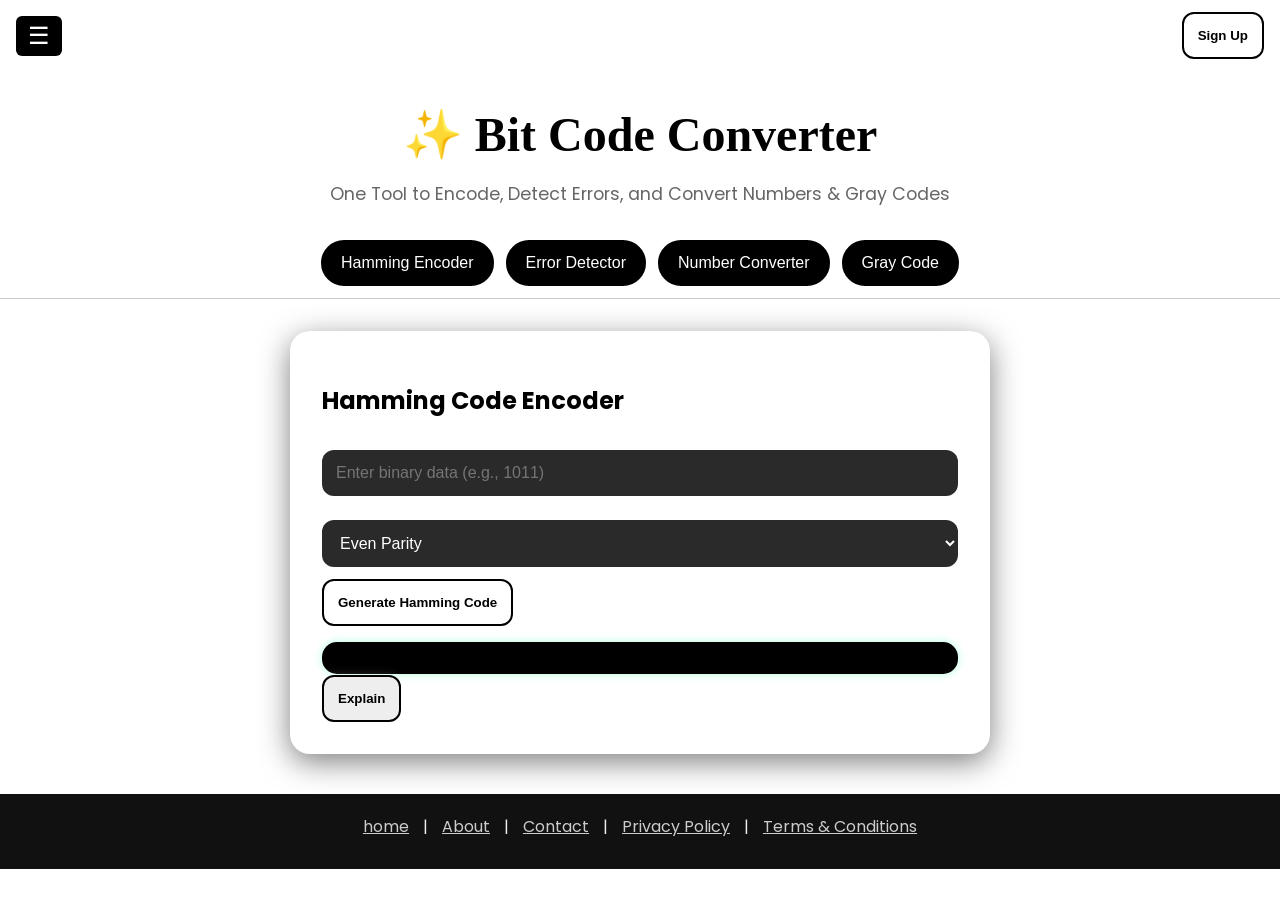
==== index.html @ 92990715 "Update index.html" ====
<!DOCTYPE html>
<html lang="en">
<head>
  <meta charset="UTF-8" />
  <meta name="viewport" content="width=device-width, initial-scale=1.0" />
  <title>Bit Code Converter Suite - Encode, Detect & Convert</title>
  <meta name="description" content="All-in-one code utility to generate Hamming codes, detect errors, convert number systems, and transform Gray codes. Fast, simple, and futuristic." />
  <meta name="keywords" content="hamming code, hamming code encoder, hamming code decoder, code converter, error detector, binary to gray, gray to binary, number system converter, binary to decimal, decimal to binary, octal to binary, binary to octal, hexadecimal to binary, digital electronics tool, digital logic design tools, logic circuit helper, parity checker, even parity, odd parity, data transmission, bit error correction, gray code converter, binary converter, logic gates tool, dld project, hamming code explanation, online hamming code generator, cs student tools" />
  <meta name="author" content="A Raghavendra" />
  <meta name="robots" content="index, follow" />
<link rel="icon" href="/favicon.ico" type="image/x-icon" />
<link rel="canonical" href="https://bit-code-converter.vercel.app/" />
<meta name="viewport" content="width=device-width, initial-scale=1, maximum-scale=5" />
<meta name="theme-color" content="#0a0a0a" />
<link rel="preconnect" href="https://fonts.googleapis.com" />
<link rel="preconnect" href="https://fonts.gstatic.com" crossorigin />

  <!-- ✅ Open Graph Tags -->
  <meta property="og:title" content="Code Converter Suite" />
  <meta property="og:description" content="Generate Hamming Codes, detect errors, and convert number systems in a futuristic web tool." />
  <meta property="og:image" content="favicon.png" />
  <meta property="og:url" content="https://bit-code-converter.vercel.app/favicon.png" />
  <meta property="og:type" content="website" />

  <!-- ✅ Twitter Card -->
  <meta name="twitter:card" content="summary_large_image" />
  <meta name="twitter:title" content="Code Converter Suite" />
  <meta name="twitter:description" content="A powerful online code converter for Hamming, binary, gray, and more." />
  <meta name="twitter:image" content="https://bit-code-converter.vercel.app/favicon.png" />

  <link href="https://fonts.googleapis.com/css2?family=Orbitron:wght@500&family=Poppins:wght@300;400;600&display=swap" rel="stylesheet" />
  <link rel="stylesheet" href="style.css" />
  <!-- google adsense -->
  <meta name="google-adsense-account" content="ca-pub-7812693991042173">
  <!-- Google tag (gtag.js) -->
<script async src="https://www.googletagmanager.com/gtag/js?id=G-BZXE68KBKC"></script>
<script>
  window.dataLayer = window.dataLayer || [];
  function gtag(){dataLayer.push(arguments);}
  gtag('js', new Date());

  gtag('config', 'G-BZXE68KBKC');
</script>
</head>
<body>

<!-- Header Section -->
<header class="top-bar">
  <div class="top-bar-left">
    <button class="menu-button" onclick="toggleDropdown(event)">☰</button>
    <div class="dropdown-menu" id="dropdownMenu">
  <a href="#" onclick="show('about')" >About</a>
<a href="#" onclick="show('contact')" >Contact</a>
<a href="#" onclick="show('privacy')" >Privacy Policy</a>
<a href="#" onclick="show('terms')" >Terms & Conditions</a>

  <a href="#" onclick="logout()">Logout</a>
</div>

   </div>
 


  <div class="top-bar-right" id="authArea">
    <button id="signupBtn" class="action" onclick="showSignup()">Sign Up</button>
    <div id="userProfile" style="display:none;">
      <span id="userEmail" style="margin-right: 10px;"></span>
      <button class="action" onclick="logout()">Logout</button>
    </div>
  </div>


  <div class="top-bar-center">
    <h1>✨ Bit Code Converter</h1>
    <p>One Tool to Encode, Detect Errors, and Convert Numbers & Gray Codes</p>
  </div>
<div id="loginToast" class="toast">✅ Successfully Logged In!</div>
  <nav class="top-bar-center">
    <button onclick="show('encoder')">Hamming Encoder</button>
    <button onclick="show('error')">Error Detector</button>
    <button onclick="show('converter')">Number Converter</button>
    <button onclick="show('gray')">Gray Code</button>
  </nav>
  

</header>

<!-- Sections -->
<main>
  <section id="encoder" class="active">
    <h2>Hamming Code Encoder</h2>
    <input id="dataBits" placeholder="Enter binary data (e.g., 1011)" />
    <select id="paritySelect">
      <option value="even">Even Parity</option>
      <option value="odd">Odd Parity</option>
    </select>
    <button class="action" onclick="encodeHamming()">Generate Hamming Code</button>
    <div class="output-box" id="hammingResult"></div>
    <button class="action" onclick="toggleExplain('hammingExplain')" style="margin-top: 1px; background:#eee; color:black;">Explain</button>
    <div class="output-box" id="hammingExplain" style="display: none; background:#f7f7f7; color:#222;"></div>
  </section>

  <section id="error">
    <h2>Hamming Code Error Detector</h2>
    <input id="errorInput" placeholder="Enter received binary (e.g., 0100011)" />
    <select id="errorParity">
      <option value="even">Even Parity</option>
      <option value="odd">Odd Parity</option>
    </select>
    <button class="action" onclick="detectError()">Detect & Correct</button>
    <div class="output-box" id="errorResult"></div>
    <button class="action" onclick="toggleExplain('errorExplain')" style="margin-top: 1px; background:#eee; color:black;">Explain</button>
    <div class="output-box" id="errorExplain" style="display: none; background:#f7f7f7; color:#222;"></div>
  </section>

  <section id="converter">
    <h2>Number System Converter</h2>
    <select id="inputBase">
      <option value="2">Binary</option>
      <option value="8">Octal</option>
      <option value="10">Decimal</option>
      <option value="16">Hexadecimal</option>
    </select>
    <input id="numberInput" placeholder="Enter number" />
    <button class="action" onclick="convertNumber()">Convert</button>
    <div class="output-box" id="conversionResult"></div>
    <button class="action" onclick="toggleExplain('conversionExplain')" style="margin-top: 1px; background:#eee; color:black;">Explain</button>
    <div class="output-box" id="conversionExplain" style="display: none; background:#f7f7f7; color:#222;"></div>
  </section>

  <section id="gray">
    <h2>Gray Code Converter</h2>
    <input id="grayBinaryInput" placeholder="Enter Binary / Gray Code" />
    <select id="grayMode">
      <option value="b2g">Binary → Gray</option>
      <option value="g2b">Gray → Binary</option>
    </select>
    <button class="action" onclick="convertGray()">Convert</button>
    <div class="output-box" id="grayResult"></div>
    <button class="action" onclick="toggleExplain('grayExplain')" style="margin-top: 1px; background:#eee; color:black;">Explain</button>
    <div class="output-box" id="grayExplain" style="display: none; background:#f7f7f7; color:#222;"></div>
  </section>
  
  <section id="about" >
  <h2>About Bit Code Converter</h2>
  <p>Bit Code Converter is your all-in-one solution to encode data with Hamming codes, detect transmission errors, and convert between binary, gray, decimal, octal, and hexadecimal formats.</p>
  <p>Built for learners, students, and engineers seeking fast, accurate, and interactive tools in one suite.</p>
</section>

<section id="contact" >
  <h2>Contact Us</h2>
  <p>📬 Email: <a href="mailto:learnwithhraghava@gmail.com">learnwithhraghava@gmail.com</a></p>
  <p>💬 We'd love your feedback and suggestions to improve Bit Code Converter!</p>
</section>

<section id="privacy" >
  <h2>Privacy Policy</h2>
  <p>We do not collect or store any personal information unless you choose to sign up. Your data stays yours.</p>
  <p>All tools operate locally in your browser for speed and security.</p>
</section>

<section id="terms" >
  <h2>Terms & Conditions</h2>
  <p>This tool is for educational and learning purposes only.</p>
  <p>We provide no guarantee for correctness in mission-critical applications.</p>
</section>

</main>

<!-- ✅ Footer -->
<footer style="margin-top: 40px; padding: 20px; background: #111; color: #eee; text-align: center;">
  <div style="margin-bottom: 10px;">
      <a href="#" onclick="show('encoder')" style="color:#ccc; margin: 0 10px;">home</a> |
    <a href="#" onclick="show('about')" style="color:#ccc; margin: 0 10px;">About</a> |
<a href="#" onclick="show('contact')" style="color:#ccc; margin: 0 10px;">Contact</a> |
<a href="#" onclick="show('privacy')" style="color:#ccc; margin: 0 10px;">Privacy Policy</a> |
<a href="#" onclick="show('terms')" style="color:#ccc; margin: 0 10px;">Terms & Conditions</a>

  </div>

</footer>
<div id="logoutModal" class="modal">
  <div class="modal-content">
    <h3>Are you sure you want to logout?</h3>
    <button onclick="confirmLogout()">Yes</button>
    <button onclick="closeModal()">Cancel</button>
  </div>
</div>

<script src="working.js"></script>

</body>
</html>
---- style.css ----
* {
         box-sizing: border-box;
 }

 body {
         margin: 0;
         font-family: 'Poppins', sans-serif;
         background-color: white;
         color: black;
         overflow-x: hidden;
 }

 header {
         text-align: center;
         padding: 2rem 1rem;
         color: #111111;
         background: rgba(255, 255, 255, 0.05);
         backdrop-filter: blur(10px);
         border-bottom: 1px solid rgba(255, 255, 255, 0.1);
 }

 h1 {
         font-family: 'fairplay-display';
         font-size: 3rem;
         margin-bottom: 0.5rem;
         color: black;
         text-shadow: 0 0 10px rgba(255, 255, 255, 0.1);
 }

 p {
         font-size: 1.1rem;
         color: #666666;
 }

 section {
         display: none;
         padding: 2rem;
         max-width: 700px;
         margin: 2rem auto;
         background: rgba(255, 255, 255, 0.03);
         border-radius: 20px;
         box-shadow: 0 8px 30px rgba(0, 0, 0, 0.5);
         backdrop-filter: blur(14px);
         animation: fadeIn 0.5s ease;
 }

 section.active {
         display: block;
 }

 input,
 select,
 textarea {
         width: 100%;
         margin: 12px 0;
         padding: 14px;
         border: none;
         border-radius: 12px;
         font-size: 1rem;
         background: #2a2a2a;
         color: #ffffff;
         transition: all 0.3s ease;
 }

 input:focus,
 select:focus,
 textarea:focus {
         outline: 2px solid #ffffff;
         background: #1a1a1a;
 }

 button.action {
         background-color: #ffffff;
         color: #000000;
         font-weight: bold;

         border-radius: 12px;
         padding: 14px;
         transition: all 0.3s ease;
         cursor: pointer;
         box-shadow: 0 0 10px rgba(255, 255, 255, 0.2);
         border: 2px solid black;
         /* 2px thick white border */

 }

 button.action:hover {
         background-color: #000000;
         color: #ffffff;

         box-shadow: 0 0 16px rgba(255, 255, 255, 0.3);
 }

 .output-box {
         background: #000000;
         color: #00ff90;
         padding: 1rem;
         border-radius: 15px;
         font-family: 'Courier New', monospace;
         margin-top: 1rem;
         white-space: pre-wrap;
         word-wrap: break-word;
         box-shadow: 0 0 10px rgba(0, 255, 144, 0.3);
 }

 @keyframes fadeIn {
         from {
                 opacity: 0;
                 transform: translateY(10px);
         }

         to {
                 opacity: 1;
                 transform: translateY(0);
         }
 }

 @media (max-width: 768px) {
         h1 {
                 font-size: 2rem;
         }

         nav {
                 display: flex;
                 flex-wrap: wrap;
                 justify-content: center;
                 gap: 1rem;
                 /* Add spacing between buttons */
                 margin-top: 1.5rem;
                 padding: 0 1rem;
         }

         nav button {
                 padding: 12px 20px;
                 border: 2px solid black;
                 border-radius: 25px;
                 background-color: black;
                 /* Make button background visible */
                 color: white;
                 font-size: 1rem;
                 cursor: pointer;
                 transition: background-color 0.3s ease;
                 
         }

         nav button:hover {
                 background-color: #333;
         }



         section {
                 padding: 1rem;
                 margin: 1rem;
         }

         input,
         select,
         button.action,
         textarea {
                 padding: 12px;
                 font-size: 0.95rem;
                 border: 2px solid black;
                 /* 2px thick white border */
         }

         .output-box {
                 font-size: 0.9rem;
                 padding: 0.8rem;
         }
 }

 .step-card {
         background: #f9f9ff;
         border: 1px solid #e0e0f0;
         border-left: 6px solid #6c63ff;
         border-radius: 10px;
         padding: 3px 1px;
         margin: 1px 0;
         box-shadow: 0 1px 2px rgba(0, 0, 0, 0.05);
 }

 .step-title {
         font-weight: bold;
         font-size: 1.1rem;
         margin-bottom: 6px;
         color: #6c63ff;
 }

 .step-value {
         font-weight: bold;
         color: #333;
 }

 .parity {
         display: inline-block;
         background: #6c63ff;
         color: #fff;
         padding: 2px 6px;
         border-radius: 4px;
         font-weight: bold;
 }

 .bit-display {
         background: #eee;
         display: inline-block;
         padding: 1px 1px;
         border-radius: 6px;
         font-family: monospace;
         margin-top: 0px;
 }

 #hammingExplain {
         transition: all 0.3s ease;
 }

 .top-header {
         display: flex;
         align-items: center;
         justify-content: space-between;
         padding: 12px 20px;
         background-color: white;
         border-bottom: 1px solid #ccc;
         flex-wrap: wrap;
         gap: 10px;
 }




 /* Header center section */
 .header-center {
         text-align: center;
         flex: 1;
         min-width: 200px;
 }

 .site-title {
         font-weight: bold;
         font-size: 1.2rem;
 }

 .site-subtitle {
         font-size: 0.75rem;
         color: #555;
         margin-top: 4px;
 }

 /* Auth area */
 .auth-container {
         display: flex;
         align-items: center;
         gap: 10px;
 }

 .action {
         border: 2px solid black;
         padding: 6px 12px;
         background: white;
         cursor: pointer;
         border-radius: 8px;
 }

 /* Main Nav */
 .main-nav {
         display: flex;
         justify-content: center;
         flex-wrap: wrap;
         gap: 12px;
         margin: 16px 0;
         color: black;
 }

 .main-nav button {
         padding: 10px 16px;
         font-size: 0.95rem;
         border-radius: 20px;
         border: 2px solid black;
         background: white;
         color: black;
         cursor: pointer;
 }

 nav {
         display: flex;
         flex-wrap: wrap;
         justify-content: center;
         gap: 12px;
         margin-top: 1.5rem;
 }

 nav button {
         padding: 12px 18px;
         border: 2px solid black;
         border-radius: 25px;
         background-color: #000;
         color: #fff;
         font-size: 1rem;
         cursor: pointer;
         transition: background-color 0.3s ease;
 }

 nav button:hover {
         background-color: #222;
 }

 /* ✅ Menu Button */
 .menu-button {
         background: black;
         color: white;
         border: none;
         font-size: 1.5rem;
         padding: 6px 12px;
         cursor: pointer;
         border-radius: 6px;
         position: relative;
         z-index: 1001;
 }

 /* ✅ Dropdown Menu */
 .dropdown-menu {
         display: none;
         position: absolute;
         top: 48px;
         /* just below button */
         left: 10px;
         background-color: #fff;
         border: 1px solid #ccc;
         border-radius: 8px;
         padding: 10px 0;
         min-width: 160px;
         z-index: 1000;
         box-shadow: 0 2px 10px rgba(0, 0, 0, 0.1);
         flex-direction: column;
 }

 .dropdown-menu a {
         display: block;
         padding: 10px 16px;
         text-decoration: none;
         color: black;
         transition: background 0.3s ease;
 }

 .dropdown-menu a:hover {
         background-color: #f0f0f0;
 }

 /* ✅ Top Bar Layout */
 .top-bar {
         display: flex;
         justify-content: space-between;
         align-items: center;
         background: white;
         border-bottom: 1px solid #ccc;
         padding: 0.75rem 1rem;
         position: relative;
         z-index: 999;
         flex-wrap: wrap;
 }

 .top-bar-left {
         position: relative;
 }

 .top-bar-center {
         width: 100%;
         text-align: center;
         margin-top: 1rem;
         position: relative;
         z-index: 1;
         /* Ensures dropdown overlaps center, not pushed by it */
 }

 .top-bar-right {
         display: flex;
         align-items: right;
         gap: 10px;
 }

 /* ✅ Responsive */
 @media (max-width: 768px) {
         .top-bar {
                 display: flex;
                 align-items: right;
         }

         .top-bar-center {
                 margin-top: 2rem;
                 text-align: center;
                 width: 100%;
         }

         .dropdown-menu {
                 left: 0;
                 right: auto;
                 top: 48px;
         }
         .nav button{
          flex: 1 1 100%; 
         }
 }
 
 .modal {
  display: none;
  position: fixed;
  z-index: 9999;
  left: 0; top: 0;
  width: 100%; height: 100%;
  background-color: rgba(0, 0, 0, 0.6);
}

.modal-content {
  background: #fff;
  margin: 15% auto;
  padding: 20px;
  width: 300px;
  text-align: center;
  border-radius: 10px;
}

.modal-buttons button {
  margin: 10px;
  padding: 10px 20px;
  border-radius: 6px;
}
.toast {
  visibility: hidden;
  min-width: 250px;
  background-color: #28a745;
  color: white;
  text-align: center;
  border-radius: 8px;
  padding: 12px 20px;
  position: fixed;
  right: 20px;
  top: 20px;
  z-index: 9999;
  box-shadow: 0 4px 8px rgba(0, 0, 0, 0.2);
  opacity: 0;
  transition: opacity 0.5s ease, top 0.5s ease;
}

.toast.show {
  visibility: visible;
  opacity: 1;
  top: 40px;
}
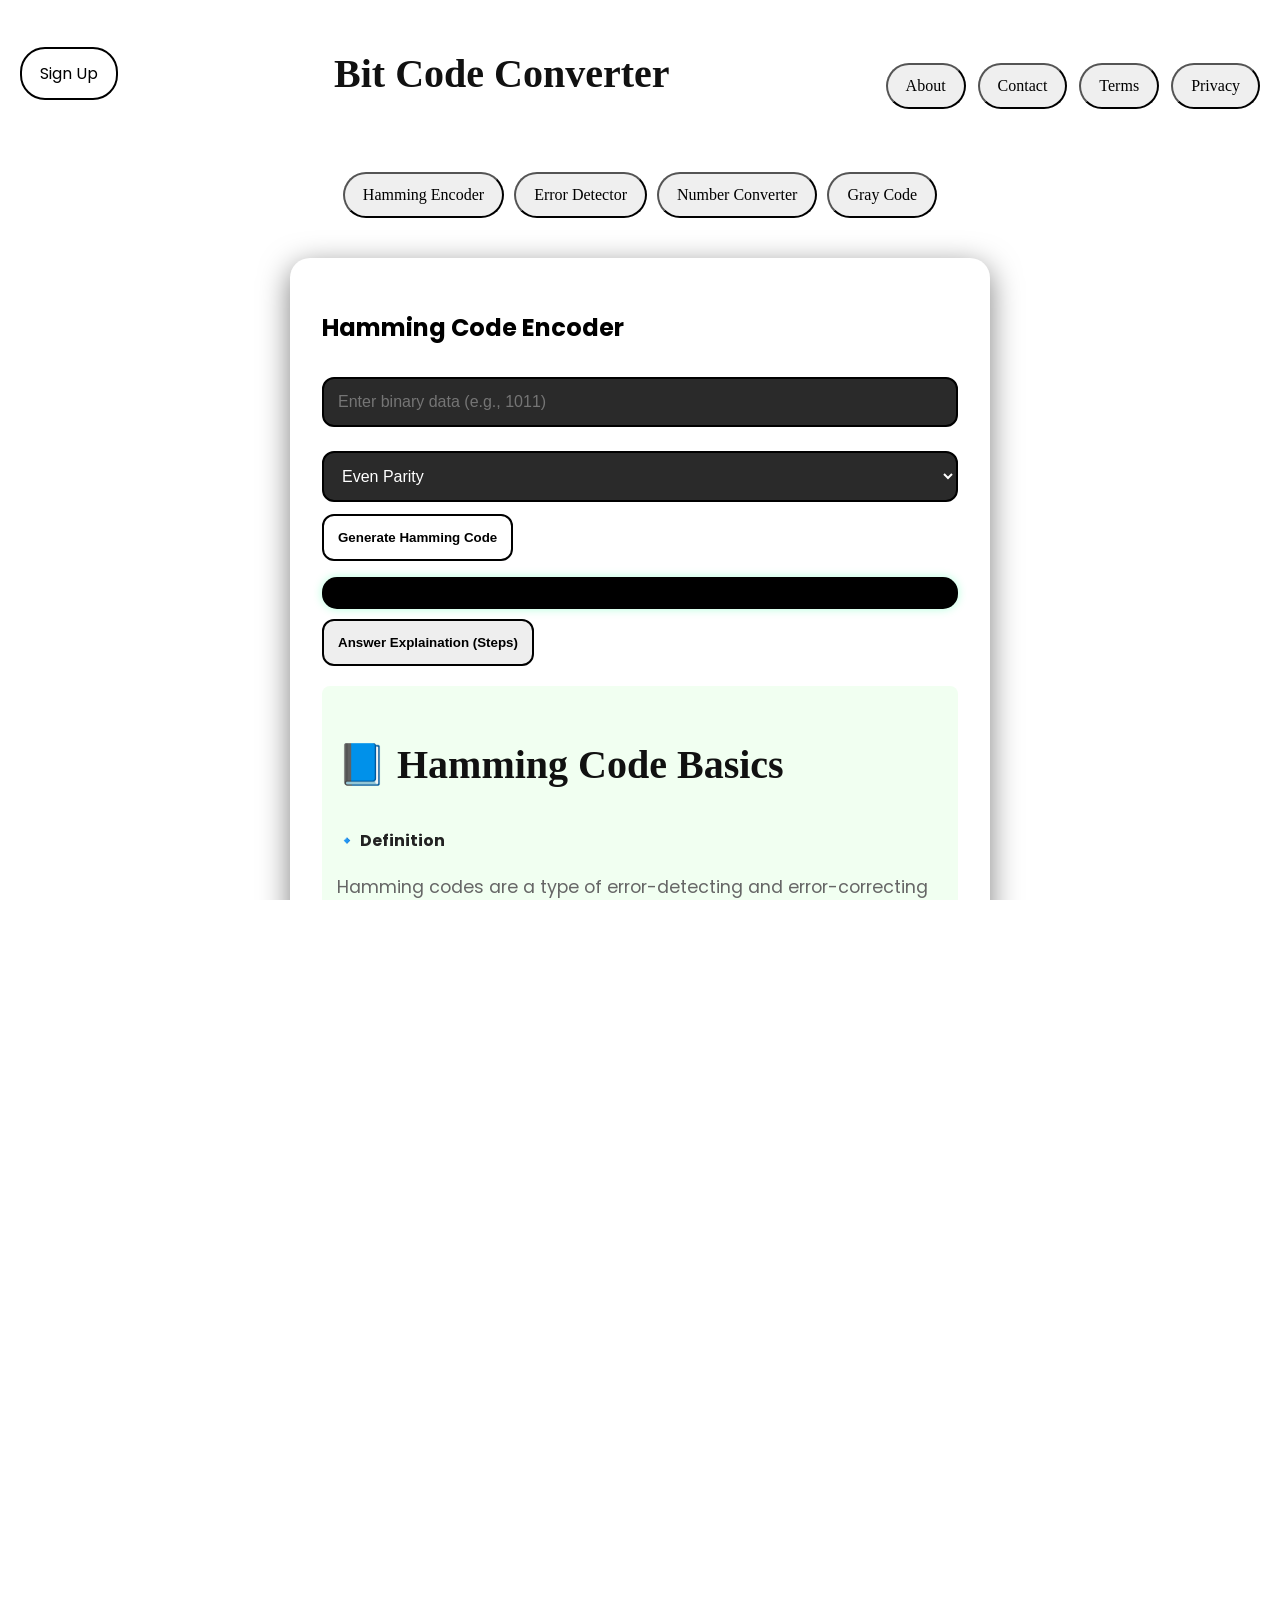
==== commit 6b602c61: "add explanation part" ====
--- a/index.html
+++ b/index.html
@@ -18,7 +18,7 @@
   <!-- ✅ Open Graph Tags -->
   <meta property="og:title" content="Code Converter Suite" />
   <meta property="og:description" content="Generate Hamming Codes, detect errors, and convert number systems in a futuristic web tool." />
-  <meta property="og:image" content="favicon.png" />
+  <meta property="og:image" content="https://bit-code-converter.vercel.app/favicon.png" />
   <meta property="og:url" content="https://bit-code-converter.vercel.app/favicon.png" />
   <meta property="og:type" content="website" />
 
@@ -34,6 +34,7 @@
   <meta name="google-adsense-account" content="ca-pub-7812693991042173">
   <!-- Google tag (gtag.js) -->
 <script async src="https://www.googletagmanager.com/gtag/js?id=G-BZXE68KBKC"></script>
+
 <script>
   window.dataLayer = window.dataLayer || [];
   function gtag(){dataLayer.push(arguments);}
@@ -44,102 +45,271 @@
 </head>
 <body>
 
-<!-- Header Section -->
-<header class="top-bar">
-  <div class="top-bar-left">
-    <button class="menu-button" onclick="toggleDropdown(event)">☰</button>
-    <div class="dropdown-menu" id="dropdownMenu">
-  <a href="#" onclick="show('about')" >About</a>
-<a href="#" onclick="show('contact')" >Contact</a>
-<a href="#" onclick="show('privacy')" >Privacy Policy</a>
-<a href="#" onclick="show('terms')" >Terms & Conditions</a>
-
-  <a href="#" onclick="logout()">Logout</a>
+<!-- Header -->
+<header class="main-header">
+<!-- Left: Auth -->
+<div class="header-left" id="authArea">
+  <!-- Profile area for logged-in users -->
+  <div id="userProfile" style="display:none;">
+    <span id="userEmail" style="margin-right: 10px;"></span>
+    <button onclick="logout()">Logout</button>
+  </div>
+
+  <!-- Sign-up button for guests -->
+  <button class="signupbutton" id="signupBtn" class="action" onclick="showSignup()">Sign Up</button>
 </div>
-
-   </div>
- 
-
-
-  <div class="top-bar-right" id="authArea">
-    <button id="signupBtn" class="action" onclick="showSignup()">Sign Up</button>
-    <div id="userProfile" style="display:none;">
-      <span id="userEmail" style="margin-right: 10px;"></span>
-      <button class="action" onclick="logout()">Logout</button>
-    </div>
-  </div>
-
-
-  <div class="top-bar-center">
-    <h1>✨ Bit Code Converter</h1>
-    <p>One Tool to Encode, Detect Errors, and Convert Numbers & Gray Codes</p>
-  </div>
-<div id="loginToast" class="toast">✅ Successfully Logged In!</div>
-  <nav class="top-bar-center">
-    <button onclick="show('encoder')">Hamming Encoder</button>
-    <button onclick="show('error')">Error Detector</button>
-    <button onclick="show('converter')">Number Converter</button>
-    <button onclick="show('gray')">Gray Code</button>
-  </nav>
-  
-
+<h3 id="refresh" >Bit Code Converter</h3>
+  <!-- Right: Navigation -->
+  <nav class="header-right">
+     <button><a href="#" onclick="show('about')">About</a></button>
+ <button> <a href="#" onclick="show('contact')">Contact</a></button>
+  <button><a href="#" onclick="show('terms')">Terms</a></button>
+  <button><a href="#" onclick="show('privacy')">Privacy</a></button>
+</nav>
+
+  <!-- Mobile Menu Button -->
+  <button class="menu-button" onclick="toggleMenu()">☰</button>
 </header>
+
+<!-- Mobile Dropdown -->
+<nav class="mobile-menu" id="mobileMenu" >
+  <a href="#" onclick="show('about')">About</a>
+  <a href="#" onclick="show('contact')">Contact</a>
+  <a href="#" onclick="show('terms')">Terms</a>
+  <a href="#" onclick="show('privacy')">Privacy</a>
+</nav>
+
+<!-- Tools Navigation -->
+<nav class="tools-nav">
+  <button onclick="show('encoder')">Hamming Encoder</button>
+  <button onclick="show('error')">Error Detector</button>
+  <button onclick="show('converter')">Number Converter</button>
+  <button onclick="show('gray')">Gray Code</button>
+</nav>
+
 
 <!-- Sections -->
 <main>
-  <section id="encoder" class="active">
-    <h2>Hamming Code Encoder</h2>
-    <input id="dataBits" placeholder="Enter binary data (e.g., 1011)" />
-    <select id="paritySelect">
-      <option value="even">Even Parity</option>
-      <option value="odd">Odd Parity</option>
-    </select>
-    <button class="action" onclick="encodeHamming()">Generate Hamming Code</button>
-    <div class="output-box" id="hammingResult"></div>
-    <button class="action" onclick="toggleExplain('hammingExplain')" style="margin-top: 1px; background:#eee; color:black;">Explain</button>
-    <div class="output-box" id="hammingExplain" style="display: none; background:#f7f7f7; color:#222;"></div>
-  </section>
+ <section id="encoder" class="active">
+  <h2>Hamming Code Encoder</h2>
+  <input id="dataBits" placeholder="Enter binary data (e.g., 1011)" />
+  <select id="paritySelect">
+    <option value="even">Even Parity</option>
+    <option value="odd">Odd Parity</option>
+  </select>
+  <button class="action" onclick="encodeHamming()">Generate Hamming Code</button>
+
+  <!-- Output calculation -->
+  <div class="output-box" id="hammingResult"></div>
+  <button class="action" onclick="toggleExplain('hammingExplain')" style="margin-top: 10px; background:#eee; color:black;">Answer Explaination (Steps)</button>
+  <div class="output-box" id="hammingExplain" style="display: none; background:#f7f7f7; color:#222;"></div>
+
+  <!-- ✅ Learning Notes -->
+  <div style="background:#f1fff1; color:#222; padding:15px; border-radius:8px; margin-top: 20px;">
+  <h3>📘 Hamming Code Basics</h3>
+
+  <!-- Definition -->
+  <h4>🔹 Definition</h4>
+  <p>Hamming codes are a type of error-detecting and error-correcting code that allows the detection and correction of single-bit errors in data transmission or storage. They add extra <b>parity bits</b> to data to ensure accuracy.</p>
+
+  <!-- Formula -->
+  <h4>🔹 Formula</h4>
+  <p>
+    <b>To find number of parity bits (p):</b><br>
+    <code>2<sup>p</sup> ≥ m + p + 1</code><br>
+    Where:<br>
+    <b>p</b> = parity bits,<br>
+    <b>m</b> = data bits
+  </p>
+
+  <!-- Important Points -->
+  <h4>🔹 Important Points</h4>
+  <ul>
+    <li>Two main types: <b>Even Parity</b> and <b>Odd Parity</b></li>
+    <li>Parity bits are placed at positions that are powers of 2 (1, 2, 4, 8, ...)</li>
+    <li>Each parity bit checks a specific set of bits, based on binary positions.</li>
+    <li>Can correct <b>single-bit errors</b> and detect <b>two-bit errors</b>.</li>
+    <li>Widely used in computer memory (ECC RAM) and communication systems.</li>
+  </ul>
+
+  <!-- Process -->
+  <h4>🔹 Process</h4>
+  <ol>
+    <li>Determine <b>p</b> using the formula.</li>
+    <li>Place parity bits at positions: 1, 2, 4, 8, etc.</li>
+    <li>Fill remaining positions with data bits.</li>
+    <li>Calculate each parity bit value by checking specific positions.</li>
+    <li>Transmit the full codeword (data + parity bits).</li>
+  </ol>
+
+  <!-- Example -->
+  <h4>🔹 Example</h4>
+<p><b>Data:</b> 1011 (Even Parity)</p>
+<p>Step 1: m = 4 → Find p using <code>2<sup>p</sup> ≥ m + p + 1</code></p>
+<p>Step 2: p = 3 → Total bits = 7 → Positions (reverse view): P1, P2, D1, P4, D2, D3, D4 → shown as bit 7 to bit 1.</p>
+<p>Step 3: Fill data bits (7→1): 1 0 1 _ 1 _ _</p>
+<p>Step 4: Calculate parity bits:</p>
+<ul>
+  <li>P1 (bit 1) = ?</li>
+  <li>P2 (bit 2) = ?</li>
+  <li>P4 (bit 4) = ?</li>
+</ul>
+<p><b>Final Hamming Code (7→1):</b> 1 0 1 P4 1 P2 P1</p>
+
+</div>
+
+</section>
+
 
   <section id="error">
     <h2>Hamming Code Error Detector</h2>
-    <input id="errorInput" placeholder="Enter received binary (e.g., 0100011)" />
-    <select id="errorParity">
-      <option value="even">Even Parity</option>
-      <option value="odd">Odd Parity</option>
-    </select>
-    <button class="action" onclick="detectError()">Detect & Correct</button>
-    <div class="output-box" id="errorResult"></div>
-    <button class="action" onclick="toggleExplain('errorExplain')" style="margin-top: 1px; background:#eee; color:black;">Explain</button>
-    <div class="output-box" id="errorExplain" style="display: none; background:#f7f7f7; color:#222;"></div>
-  </section>
+<input id="errorInput" placeholder="Enter received binary (e.g., 0100011)" />
+<select id="errorParity">
+  <option value="even">Even Parity</option>
+  <option value="odd">Odd Parity</option>
+</select>
+<button class="action" onclick="detectError()">Detect & Correct</button>
+<div class="output-box" id="errorResult"></div>
+<button class="action" onclick="toggleExplain('errorExplain')" style="margin-top: 1px; background:#eee; color:black;">Answer Explaination (Steps)</button>
+<div class="output-box" id="errorExplain" style="display: none; background:#f7f7f7; color:#222;"></div>
+
+<!-- Concept Explanation Section -->
+<div class="concept-box" style="margin-top: 15px; padding: 15px; background: #f0f0f0; border-left: 5px solid #007bff; font-family: Arial; font-size: 16px; line-height: 1.5;">
+  <h3 style="margin-top:0;">📘 Concept: Hamming Code Error Detection</h3>
+  <p><b>Definition:</b> Hamming Code is an error-detecting and error-correcting code that can detect up to two-bit errors and correct one-bit errors in data transmission.</p>
+
+  <p><b>Formula for Parity Bits:</b></p>
+  <pre style="background:#fff; padding:8px; border:1px solid #ccc; font-family:'Courier New', monospace;">
+2^p ≥ m + p + 1
+Where:
+p = number of parity bits
+m = number of data bits
+  </pre>
+
+  <p><b>📌 Concept:</b></p>
+<p>
+Hamming code error detection works by using <b>parity bits</b> placed at specific positions in the data.  
+Each parity bit is responsible for checking certain positions (including itself) to ensure the total number of 1s matches the chosen parity (even or odd).
+If a bit is flipped due to transmission errors, one or more parity checks will fail.  
+By combining the positions of failed parity bits, we can find the exact location of the error and correct it.
+</p>
+
+<p><b>🛠 How Detection Works (Step-by-step):</b></p>
+<ol>
+  <li>Number the bit positions starting from 1 (left to right or right to left, depending on convention).</li>
+  <li>Identify parity bit positions (powers of 2 → 1, 2, 4, 8, ...).</li>
+  <li>Each parity bit checks a group of positions following its pattern:
+    <ul>
+      <li><b>P1</b> checks positions 1, 3, 5, 7, 9, ...</li>
+      <li><b>P2</b> checks positions 2, 3, 6, 7, 10, ...</li>
+      <li><b>P4</b> checks positions 4–7, 12–15, ...</li>
+    </ul>
+  </li>
+  <li>If a parity check fails, note down its position value.</li>
+  <li>Add up the values of failed parity bits → this sum gives the <b>exact position</b> of the error.</li>
+  <li>Flip the bit at that position to correct the code.</li>
+</ol>
+
+<p><b>💡 Example (Even Parity):</b></p>
+<pre style="background:#fff; padding:8px; border:1px solid #ccc; font-family:'Courier New', monospace;">
+Received code:  0 1 0 0 0 1 1
+Position index: 1 2 3 4 5 6 7
+Parity type:    Even
+
+Step 1: Check P1 → bits 1, 3, 5, 7 → (0, 0, 0, 1) → 1 one → FAIL  
+Step 2: Check P2 → bits 2, 3, 6, 7 → (1, 0, 1, 1) → 3 ones → FAIL  
+Step 3: Check P4 → bits 4, 5, 6, 7 → (0, 0, 1, 1) → 2 ones → PASS  
+
+Failed parity bits: P1 (1), P2 (2) → Sum = 1 + 2 = 3  
+→ Error is in position 3.
+
+Step 4: Flip bit 3 → Corrected code: 0 1 1 0 0 1 1
+</pre>
+
+<p><b>✅ Key Points:</b></p>
+<ul>
+  <li>Position numbers are important for locating the error.</li>
+  <li>Only <b>one-bit errors</b> can be detected and corrected with basic Hamming code.</li>
+  <li>Multiple-bit errors may go undetected or be incorrectly corrected.</li>
+</ul>
+
+</div>
+</section>
 
   <section id="converter">
-    <h2>Number System Converter</h2>
-    <select id="inputBase">
-      <option value="2">Binary</option>
-      <option value="8">Octal</option>
-      <option value="10">Decimal</option>
-      <option value="16">Hexadecimal</option>
-    </select>
-    <input id="numberInput" placeholder="Enter number" />
-    <button class="action" onclick="convertNumber()">Convert</button>
-    <div class="output-box" id="conversionResult"></div>
-    <button class="action" onclick="toggleExplain('conversionExplain')" style="margin-top: 1px; background:#eee; color:black;">Explain</button>
-    <div class="output-box" id="conversionExplain" style="display: none; background:#f7f7f7; color:#222;"></div>
-  </section>
-
-  <section id="gray">
-    <h2>Gray Code Converter</h2>
-    <input id="grayBinaryInput" placeholder="Enter Binary / Gray Code" />
-    <select id="grayMode">
-      <option value="b2g">Binary → Gray</option>
-      <option value="g2b">Gray → Binary</option>
-    </select>
-    <button class="action" onclick="convertGray()">Convert</button>
-    <div class="output-box" id="grayResult"></div>
-    <button class="action" onclick="toggleExplain('grayExplain')" style="margin-top: 1px; background:#eee; color:black;">Explain</button>
-    <div class="output-box" id="grayExplain" style="display: none; background:#f7f7f7; color:#222;"></div>
-  </section>
+  <h2>Number System Converter</h2>
+  
+  <select id="inputBase">
+    <option value="2">Binary</option>
+    <option value="8">Octal</option>
+    <option value="10">Decimal</option>
+    <option value="16">Hexadecimal</option>
+  </select>
+  
+  <input id="numberInput" placeholder="Enter number" />
+  <button class="action" onclick="convertNumber()">Convert</button>
+  
+  <div class="output-box" id="conversionResult"></div>
+  
+  <button class="action" onclick="toggleExplain('conversionExplain')" style="margin-top: 1px; background:#eee; color:black;">Answer Explaination (Steps)</button>
+  
+    <h3>Concept of Number System Conversion</h3>
+    <p>Number systems are ways of representing numbers using different bases:</p>
+    <ul>
+      <li><b>Binary (Base 2):</b> Uses only 0 and 1. Example: <code>1011₂</code> = 11 in decimal.</li>
+      <li><b>Octal (Base 8):</b> Uses digits 0–7. Example: <code>17₈</code> = 15 in decimal.</li>
+      <li><b>Decimal (Base 10):</b> Standard number system with digits 0–9.</li>
+      <li><b>Hexadecimal (Base 16):</b> Uses digits 0–9 and A–F. Example: <code>1A₁₆</code> = 26 in decimal.</li>
+    </ul>
+    <p><b>How Conversion Works:</b></p>
+    <ol>
+      <li><b>To Decimal:</b> Multiply each digit by its base power and sum them up.<br>
+        Example: <code>1011₂</code> = (1×2³) + (0×2²) + (1×2¹) + (1×2⁰) = 8 + 0 + 2 + 1 = <b>11</b></li>
+      <li><b>From Decimal:</b> Keep dividing by the target base and take remainders in reverse order.<br>
+        Example: 26 → divide by 16 → quotient=1, remainder=10 (A) → result: <b>1A₁₆</b></li>
+      <li><b>Direct Conversion:</b> For binary ↔ octal/hex, group bits in sets of 3 (octal) or 4 (hex) and convert directly.</li>
+    </ol>
+  </div>
+</section>
+
+
+
+
+<section id="gray">
+  <h2>Gray Code Converter</h2>
+  
+  <!-- Topic Explanation -->
+ 
+
+  <!-- Converter UI -->
+  <input id="grayBinaryInput" placeholder="Enter Binary / Gray Code" />
+  <select id="grayMode">
+    <option value="b2g">Binary → Gray</option>
+    <option value="g2b">Gray → Binary</option>
+  </select>
+  <button class="action" onclick="convertGray()">Convert</button>
+  
+  <div class="output-box" id="grayResult"></div>
+  
+  <!-- Step-by-step Explanation -->
+  <button class="action" onclick="toggleExplain('grayExplain')" style="margin-top: 1px; background:#eee; color:black;">Answer Explaination (Steps)</button>
+  <div class="output-box" id="grayExplain" style="display: none; background:#f7f7f7; color:#222;"></div>
+
+   <div class="topic-explain" style="background:#fafafa; border:1px solid #ddd; padding:10px; margin-bottom:10px; border-radius:5px;">
+    <h3 style="margin-top:10;">What is Gray Code?</h3>
+    <p style="font-size: 15px; line-height:1.5;">
+      Gray code is a binary numeral system where two successive values differ by only one bit.  
+      It is often used in digital communication and error correction to minimize errors during transitions.
+      <br><br>
+      <strong>Binary → Gray:</strong> The first bit remains the same; each next bit is the XOR of the previous binary bit and the current binary bit.  
+      <strong>Gray → Binary:</strong> The first bit remains the same; each next binary bit is the XOR of the previous binary bit and the current Gray bit.
+    </p>
+    <p style="margin-top:5px;"><strong>Example:</strong><br>
+      Binary: <code>1011</code> → Gray: <code>1110</code>
+    </p>
+  </div>
+</section>
+
   
   <section id="about" >
   <h2>About Bit Code Converter</h2>
@@ -168,7 +338,7 @@
 </main>
 
 <!-- ✅ Footer -->
-<footer style="margin-top: 40px; padding: 20px; background: #111; color: #eee; text-align: center;">
+<footer style="margin-top: 40px; padding: 20px; background: #111; color: #eee; text-align: center; position: relative;">
   <div style="margin-bottom: 10px;">
       <a href="#" onclick="show('encoder')" style="color:#ccc; margin: 0 10px;">home</a> |
     <a href="#" onclick="show('about')" style="color:#ccc; margin: 0 10px;">About</a> |
@@ -187,8 +357,12 @@
   </div>
 </div>
 
+
+</body>
 <script src="working.js"></script>
 
-</body>
+
+</script>
+
 </html>
 
--- a/style.css
+++ b/style.css
@@ -1,407 +1,308 @@
- * {
-         box-sizing: border-box;
- }
-
- body {
-         margin: 0;
-         font-family: 'Poppins', sans-serif;
-         background-color: white;
-         color: black;
-         overflow-x: hidden;
- }
-
- header {
-         text-align: center;
-         padding: 2rem 1rem;
-         color: #111111;
-         background: rgba(255, 255, 255, 0.05);
-         backdrop-filter: blur(10px);
-         border-bottom: 1px solid rgba(255, 255, 255, 0.1);
- }
-
- h1 {
-         font-family: 'fairplay-display';
-         font-size: 3rem;
-         margin-bottom: 0.5rem;
-         color: black;
-         text-shadow: 0 0 10px rgba(255, 255, 255, 0.1);
- }
-
- p {
-         font-size: 1.1rem;
-         color: #666666;
- }
-
- section {
-         display: none;
-         padding: 2rem;
-         max-width: 700px;
-         margin: 2rem auto;
-         background: rgba(255, 255, 255, 0.03);
-         border-radius: 20px;
-         box-shadow: 0 8px 30px rgba(0, 0, 0, 0.5);
-         backdrop-filter: blur(14px);
-         animation: fadeIn 0.5s ease;
- }
-
- section.active {
-         display: block;
- }
-
- input,
- select,
- textarea {
-         width: 100%;
-         margin: 12px 0;
-         padding: 14px;
-         border: none;
-         border-radius: 12px;
-         font-size: 1rem;
-         background: #2a2a2a;
-         color: #ffffff;
-         transition: all 0.3s ease;
- }
-
- input:focus,
- select:focus,
- textarea:focus {
-         outline: 2px solid #ffffff;
-         background: #1a1a1a;
- }
-
- button.action {
-         background-color: #ffffff;
-         color: #000000;
-         font-weight: bold;
-
-         border-radius: 12px;
-         padding: 14px;
-         transition: all 0.3s ease;
-         cursor: pointer;
-         box-shadow: 0 0 10px rgba(255, 255, 255, 0.2);
-         border: 2px solid black;
-         /* 2px thick white border */
-
- }
-
- button.action:hover {
-         background-color: #000000;
-         color: #ffffff;
-
-         box-shadow: 0 0 16px rgba(255, 255, 255, 0.3);
- }
-
- .output-box {
-         background: #000000;
-         color: #00ff90;
-         padding: 1rem;
-         border-radius: 15px;
-         font-family: 'Courier New', monospace;
-         margin-top: 1rem;
-         white-space: pre-wrap;
-         word-wrap: break-word;
-         box-shadow: 0 0 10px rgba(0, 255, 144, 0.3);
- }
-
- @keyframes fadeIn {
-         from {
-                 opacity: 0;
-                 transform: translateY(10px);
-         }
-
-         to {
-                 opacity: 1;
-                 transform: translateY(0);
-         }
- }
-
- @media (max-width: 768px) {
-         h1 {
-                 font-size: 2rem;
-         }
-
-         nav {
-                 display: flex;
-                 flex-wrap: wrap;
-                 justify-content: center;
-                 gap: 1rem;
-                 /* Add spacing between buttons */
-                 margin-top: 1.5rem;
-                 padding: 0 1rem;
-         }
-
-         nav button {
-                 padding: 12px 20px;
-                 border: 2px solid black;
-                 border-radius: 25px;
-                 background-color: black;
-                 /* Make button background visible */
-                 color: white;
-                 font-size: 1rem;
-                 cursor: pointer;
-                 transition: background-color 0.3s ease;
-                 
-         }
-
-         nav button:hover {
-                 background-color: #333;
-         }
-
-
-
-         section {
-                 padding: 1rem;
-                 margin: 1rem;
-         }
-
-         input,
-         select,
-         button.action,
-         textarea {
-                 padding: 12px;
-                 font-size: 0.95rem;
-                 border: 2px solid black;
-                 /* 2px thick white border */
-         }
-
-         .output-box {
-                 font-size: 0.9rem;
-                 padding: 0.8rem;
-         }
- }
-
- .step-card {
-         background: #f9f9ff;
-         border: 1px solid #e0e0f0;
-         border-left: 6px solid #6c63ff;
-         border-radius: 10px;
-         padding: 3px 1px;
-         margin: 1px 0;
-         box-shadow: 0 1px 2px rgba(0, 0, 0, 0.05);
- }
-
- .step-title {
-         font-weight: bold;
-         font-size: 1.1rem;
-         margin-bottom: 6px;
-         color: #6c63ff;
- }
-
- .step-value {
-         font-weight: bold;
-         color: #333;
- }
-
- .parity {
-         display: inline-block;
-         background: #6c63ff;
-         color: #fff;
-         padding: 2px 6px;
-         border-radius: 4px;
-         font-weight: bold;
- }
-
- .bit-display {
-         background: #eee;
-         display: inline-block;
-         padding: 1px 1px;
-         border-radius: 6px;
-         font-family: monospace;
-         margin-top: 0px;
- }
-
- #hammingExplain {
-         transition: all 0.3s ease;
- }
-
- .top-header {
-         display: flex;
-         align-items: center;
-         justify-content: space-between;
-         padding: 12px 20px;
-         background-color: white;
-         border-bottom: 1px solid #ccc;
-         flex-wrap: wrap;
-         gap: 10px;
- }
-
-
-
-
- /* Header center section */
- .header-center {
-         text-align: center;
-         flex: 1;
-         min-width: 200px;
- }
-
- .site-title {
-         font-weight: bold;
-         font-size: 1.2rem;
- }
-
- .site-subtitle {
-         font-size: 0.75rem;
-         color: #555;
-         margin-top: 4px;
- }
-
- /* Auth area */
- .auth-container {
-         display: flex;
-         align-items: center;
-         gap: 10px;
- }
-
- .action {
-         border: 2px solid black;
-         padding: 6px 12px;
-         background: white;
-         cursor: pointer;
-         border-radius: 8px;
- }
-
- /* Main Nav */
- .main-nav {
-         display: flex;
-         justify-content: center;
-         flex-wrap: wrap;
-         gap: 12px;
-         margin: 16px 0;
-         color: black;
- }
-
- .main-nav button {
-         padding: 10px 16px;
-         font-size: 0.95rem;
-         border-radius: 20px;
-         border: 2px solid black;
-         background: white;
-         color: black;
-         cursor: pointer;
- }
-
- nav {
-         display: flex;
-         flex-wrap: wrap;
-         justify-content: center;
-         gap: 12px;
-         margin-top: 1.5rem;
- }
-
- nav button {
-         padding: 12px 18px;
-         border: 2px solid black;
-         border-radius: 25px;
-         background-color: #000;
-         color: #fff;
-         font-size: 1rem;
-         cursor: pointer;
-         transition: background-color 0.3s ease;
- }
-
- nav button:hover {
-         background-color: #222;
- }
-
- /* ✅ Menu Button */
- .menu-button {
-         background: black;
-         color: white;
-         border: none;
-         font-size: 1.5rem;
-         padding: 6px 12px;
-         cursor: pointer;
-         border-radius: 6px;
-         position: relative;
-         z-index: 1001;
- }
-
- /* ✅ Dropdown Menu */
- .dropdown-menu {
-         display: none;
-         position: absolute;
-         top: 48px;
-         /* just below button */
-         left: 10px;
-         background-color: #fff;
-         border: 1px solid #ccc;
-         border-radius: 8px;
-         padding: 10px 0;
-         min-width: 160px;
-         z-index: 1000;
-         box-shadow: 0 2px 10px rgba(0, 0, 0, 0.1);
-         flex-direction: column;
- }
-
- .dropdown-menu a {
-         display: block;
-         padding: 10px 16px;
-         text-decoration: none;
-         color: black;
-         transition: background 0.3s ease;
- }
-
- .dropdown-menu a:hover {
-         background-color: #f0f0f0;
- }
-
- /* ✅ Top Bar Layout */
- .top-bar {
-         display: flex;
-         justify-content: space-between;
-         align-items: center;
-         background: white;
-         border-bottom: 1px solid #ccc;
-         padding: 0.75rem 1rem;
-         position: relative;
-         z-index: 999;
-         flex-wrap: wrap;
- }
-
- .top-bar-left {
-         position: relative;
- }
-
- .top-bar-center {
-         width: 100%;
-         text-align: center;
-         margin-top: 1rem;
-         position: relative;
-         z-index: 1;
-         /* Ensures dropdown overlaps center, not pushed by it */
- }
-
- .top-bar-right {
-         display: flex;
-         align-items: right;
-         gap: 10px;
- }
-
- /* ✅ Responsive */
- @media (max-width: 768px) {
-         .top-bar {
-                 display: flex;
-                 align-items: right;
-         }
-
-         .top-bar-center {
-                 margin-top: 2rem;
-                 text-align: center;
-                 width: 100%;
-         }
-
-         .dropdown-menu {
-                 left: 0;
-                 right: auto;
-                 top: 48px;
-         }
-         .nav button{
-          flex: 1 1 100%; 
-         }
- }
- 
- .modal {
+* {
+  box-sizing: border-box;
+}
+
+html, body {
+  margin: 0;
+  font-family: 'Poppins', sans-serif;
+  background-color: white;
+  color: black;
+  overflow-x: hidden;
+  display: flex;
+  flex-direction: column;
+  height: 100%;
+}
+
+main {
+  flex: 1;
+}
+
+header {
+  text-align: center;
+  color: #111111;
+  backdrop-filter: blur(10px);
+  border-bottom: 1px solid rgba(255, 255, 255, 0.1);
+}
+
+h3 {
+  font-family: 'fairplay-display';
+ color: #111;
+ font-size: 40px;
+   cursor: pointer;
+
+  text-shadow: 0 0 10px rgba(255, 255, 255, 0.1);
+}
+
+p {
+  font-size: 1.1rem;
+  color: #666666;
+}
+
+section {
+  display: none;
+  padding: 2rem;
+  max-width: 700px;
+  margin: 2rem auto;
+  background: rgba(255, 255, 255, 0.03);
+  border-radius: 20px;
+  box-shadow: 0 8px 30px rgba(0, 0, 0, 0.5);
+  backdrop-filter: blur(14px);
+  animation: fadeIn 0.5s ease;
+}
+
+section.active {
+  display: block;
+}
+
+input,
+select,
+textarea {
+  width: 100%;
+  margin: 12px 0;
+  padding: 14px;
+  border: none;
+  border-radius: 12px;
+  font-size: 1rem;
+  background: #2a2a2a;
+  color: #ffffff;
+  transition: all 0.3s ease;
+  border: 2px solid black; /* moved from media query */
+}
+
+input:focus,
+select:focus,
+textarea:focus {
+  outline: 2px solid #ffffff;
+  background: #1a1a1a;
+}
+
+button.action, .action {
+  background-color: #ffffff;
+  color: #000000;
+  font-weight: bold;
+  border-radius: 12px;
+  padding: 14px;
+  transition: all 0.3s ease;
+  cursor: pointer;
+  box-shadow: 0 0 10px rgba(255, 255, 255, 0.2);
+  border: 2px solid black;
+  /* 2px thick black border */
+}
+
+button.action:hover, .action:hover {
+  color: #ffffff;
+  box-shadow: 0 0 16px rgba(255, 255, 255, 0.3);
+}
+
+.output-box {
+  background: #000000;
+  color: #00ff90;
+  padding: 1rem;
+  border-radius: 15px;
+  font-family: 'Courier New', monospace;
+  margin-top: 1rem;
+  white-space: pre-wrap;
+  word-wrap: break-word;
+  box-shadow: 0 0 10px rgba(0, 255, 144, 0.3);
+  font-size: 1rem;
+}
+
+@keyframes fadeIn {
+  from {
+    opacity: 0;
+    transform: translateY(10px);
+  }
+  to {
+    opacity: 1;
+    transform: translateY(0);
+  }
+}
+
+/* Navigation buttons shared styles */
+nav, .main-nav, .tools-nav {
+  display: flex;
+  flex-wrap: wrap;
+  justify-content: center;
+  gap: 12px;
+  margin-top: 1.5rem;
+  
+}
+.tools-nav {
+  margin-top: 1rem;
+  padding: 0.5rem 0;
+  border-radius: 10px;
+display: inline-flex;  /* or just 'flex' */
+  flex-wrap: wrap;
+
+  gap: 10px;
+}
+nav button,
+.main-nav button,
+.tools-nav button {
+  padding: 12px 18px;
+  border-radius: 25px;
+  color: black;
+  font-size: 1rem;
+  cursor: pointer;
+  font-family: 'Times New Roman', serif;
+  transition: background-color 0.3s ease;
+}
+
+nav button:hover,
+.main-nav button:hover {
+  background-color: #222;
+  color: white;
+}
+
+.tools-nav button:hover {
+  color: white;
+  
+  border-color: orange 2px solid;
+}
+
+/* Specific adjustments */
+.main-nav {
+  margin: 16px 0;
+}
+
+.main-nav button {
+  padding: 10px 16px;
+  font-size: 0.95rem;
+  border-radius: 20px;
+}
+
+/* Step cards and others */
+.step-card {
+  background: #f9f9ff;
+  border: 1px solid #e0e0f0;
+  border-left: 6px solid #6c63ff;
+  border-radius: 10px;
+  padding: 3px 1px;
+  margin: 1px 0;
+  box-shadow: 0 1px 2px rgba(0, 0, 0, 0.05);
+}
+
+.step-title {
+  font-weight: bold;
+  font-size: 1.1rem;
+  margin-bottom: 6px;
+  color: #6c63ff;
+}
+
+.step-value {
+  font-weight: bold;
+  color: #333;
+}
+
+.parity {
+  display: inline-block;
+  background: #6c63ff;
+  color: #fff;
+  padding: 2px 6px;
+  border-radius: 4px;
+  font-weight: bold;
+}
+
+.bit-display {
+  background: #eee;
+  display: inline-block;
+  padding: 1px 1px;
+  border-radius: 6px;
+  font-family: monospace;
+  margin-top: 0;
+}
+
+#hammingExplain {
+  transition: all 0.3s ease;
+}
+
+/* Top header and layout */
+.top-header {
+  display: flex;
+  align-items: center;
+  justify-content: space-between;
+
+  background-color: white;
+  border-bottom: 1px solid #ccc;
+  flex-wrap: wrap;
+  gap: 10px;
+}
+
+.header-center {
+  text-align: center;
+  flex: 1;
+  min-width: 200px;
+}
+
+.site-title {
+  font-weight: bold;
+  font-size: 1.2rem;
+}
+
+.site-subtitle {
+  font-size: 0.75rem;
+  color: #555;
+  margin-top: 4px;
+}
+
+.auth-container {
+  display: flex;
+  align-items: center;
+  gap: 10px;
+}
+
+.top-bar {
+  display: flex;
+  justify-content: space-between;
+  align-items: center;
+  background: white;
+  border-bottom: 1px solid #ccc;
+  padding: 0.75rem 1rem;
+  position: relative;
+  z-index: 999;
+  flex-wrap: wrap;
+}
+
+.top-bar-left {
+  position: relative;
+}
+
+.top-bar-center {
+  width: 100%;
+  text-align: center;
+  margin-top: 1rem;
+  position: relative;
+  z-index: 1;
+}
+
+.top-bar-right {
+  display: flex;
+  align-items: right;
+  gap: 10px;
+}
+
+.main-header {
+  display: flex;
+  justify-content: space-between;
+  align-items: center;
+  color: white;
+  padding: 10px 20px;
+  position: relative;
+}
+
+.header-right a {
+  color: black;
+  text-decoration: none;
+}
+
+.header-right a:hover {
+  text-decoration: underline;
+  background-color: white;
+  color: black;
+}
+
+/* Modal and Toast */
+.modal {
   display: none;
   position: fixed;
   z-index: 9999;
@@ -424,6 +325,7 @@
   padding: 10px 20px;
   border-radius: 6px;
 }
+
 .toast {
   visibility: hidden;
   min-width: 250px;
@@ -447,3 +349,213 @@
   top: 40px;
 }
 
+/* Mobile View */
+@media (max-width: 768px) {
+  h3 {
+    font-size: 20px;
+  }
+
+  nav {
+    display: flex;
+    flex-wrap: wrap;
+    justify-content: center;
+    gap: 1rem;
+    padding: 0 1rem;
+  }
+
+  nav button {
+    padding: 12px 20px;
+    border: 2px solid black;
+    border-radius: 25px;
+    color: black;
+        background-color:white ;
+    font-size: 1rem;
+    cursor: pointer;
+    transition: background-color 0.3s ease;
+  }
+
+  nav button:hover {
+    background-color: black;
+    color: white;
+  }
+
+  section {
+    padding: 1rem;
+    margin: 1rem;
+  }
+
+  input,
+  select,
+  button.action,
+  textarea {
+    padding: 12px;
+    font-size: 0.95rem;
+    border: 2px solid black;
+  }
+
+  .output-box {
+    font-size: 0.9rem;
+    padding: 0.8rem;
+  }
+
+  .header-right {
+    display: none;
+  }
+
+  .menu-button {
+    display: block;
+    font-size: 1.8rem;
+    background: none;
+    border: none;
+    cursor: pointer;
+    padding: 0.5rem 1rem;
+    color: #333;
+    transition: color 0.3s ease;
+  }
+
+  .menu-button:hover {
+    color: #007bff;
+  }
+
+ 
+  .mobile-menu.show {
+    display: flex;
+  }
+
+  .mobile-menu a {
+    text-decoration: none;
+    color: #333;
+    padding: 0.8rem 1rem;
+    font-size: 1rem;
+    transition: background 0.3s ease, color 0.3s ease;
+  }
+
+  .mobile-menu a:hover {
+    background: #007bff;
+    color: white;
+    border-radius: 5px;
+  }
+
+  .top-bar {
+    display: flex;
+    align-items: right;
+  }
+
+  .top-bar-center {
+    margin-top: 2rem;
+    text-align: center;
+    width: 100%;
+  }
+
+  .dropdown-menu {
+    left: 0;
+    right: auto;
+    top: 48px;
+  }
+
+  nav button {
+    flex: 1 1 100%;
+  }
+}
+
+/* Animations */
+@keyframes fadeSlideDown {
+  from {
+    opacity: 0;
+    transform: translateY(-10px);
+  }
+  to {
+    opacity: 1;
+    transform: translateY(0);
+  }
+}
+/* Desktop menu styles */
+.desktop-menu {
+  display: flex;
+  gap: 20px;
+  justify-content: center;
+  background: white;
+  padding: 1rem;
+}
+
+.desktop-menu a {
+  color: black;
+  text-decoration: none;
+  padding: 0.5rem 1rem;
+  border-radius: 6px;
+  transition: background-color 0.3s ease;
+}
+
+.desktop-menu a:hover {
+  background-color: #007bff;
+  color: white;
+}
+
+/* On mobile, hide desktop menu and show hamburger menu */
+@media (max-width: 768px) {
+  .desktop-menu {
+    display: none;
+  }
+
+  .menu-button {
+    display: block; /* show hamburger */
+  }
+  .mobile-menu {
+          background: rgba(255, 255, 255, 0); /* Fully transparent */
+  backdrop-filter: blur(10px); /* Optional: keeps text readable */
+  border: black 2px solid; /* Black border */
+        display: flex;
+    display: none;
+    flex-direction: row;
+    border-radius: 10px;
+    box-shadow: 0 5px 15px rgba(0, 0, 0, 0.1);
+    padding: 0.5rem 0;
+
+    position: absolute;
+    top: 60px;
+    right: 10px;
+    width: 200px;
+    animation: fadeSlideDown 0.3s ease forwards;
+    z-index: 1000;
+  }
+
+}
+
+/* On desktop, hide hamburger and mobile menu by default */
+@media (min-width: 769px) {
+  .menu-button {
+    display: none;
+  }
+
+  .mobile-menu {
+    display: none !important;
+  }
+}
+@media (max-width: 768px) {
+  .tools-nav > * {
+    flex: 0 0 calc(50% - 10px);  /* each item takes half width minus gap */
+    box-sizing: border-box;
+  }
+}
+
+/* On desktop - default (auto width or full width) */
+@media (min-width: 769px) {
+  .tools-nav > * {
+    flex: 0 0 auto; /* or whatever default you want */
+  }
+}
+.signupbutton{
+        color: black;
+        background-color:white;
+        font-family: 'Poppins', sans-serif;
+
+        border-radius: 25px;
+        padding: 12px 18px;
+        font-size: 1rem;
+        cursor: pointer;
+        border: 2px solid black;
+}
+.signupbutton:hover{
+        color: white;
+        background-color: black;
+}
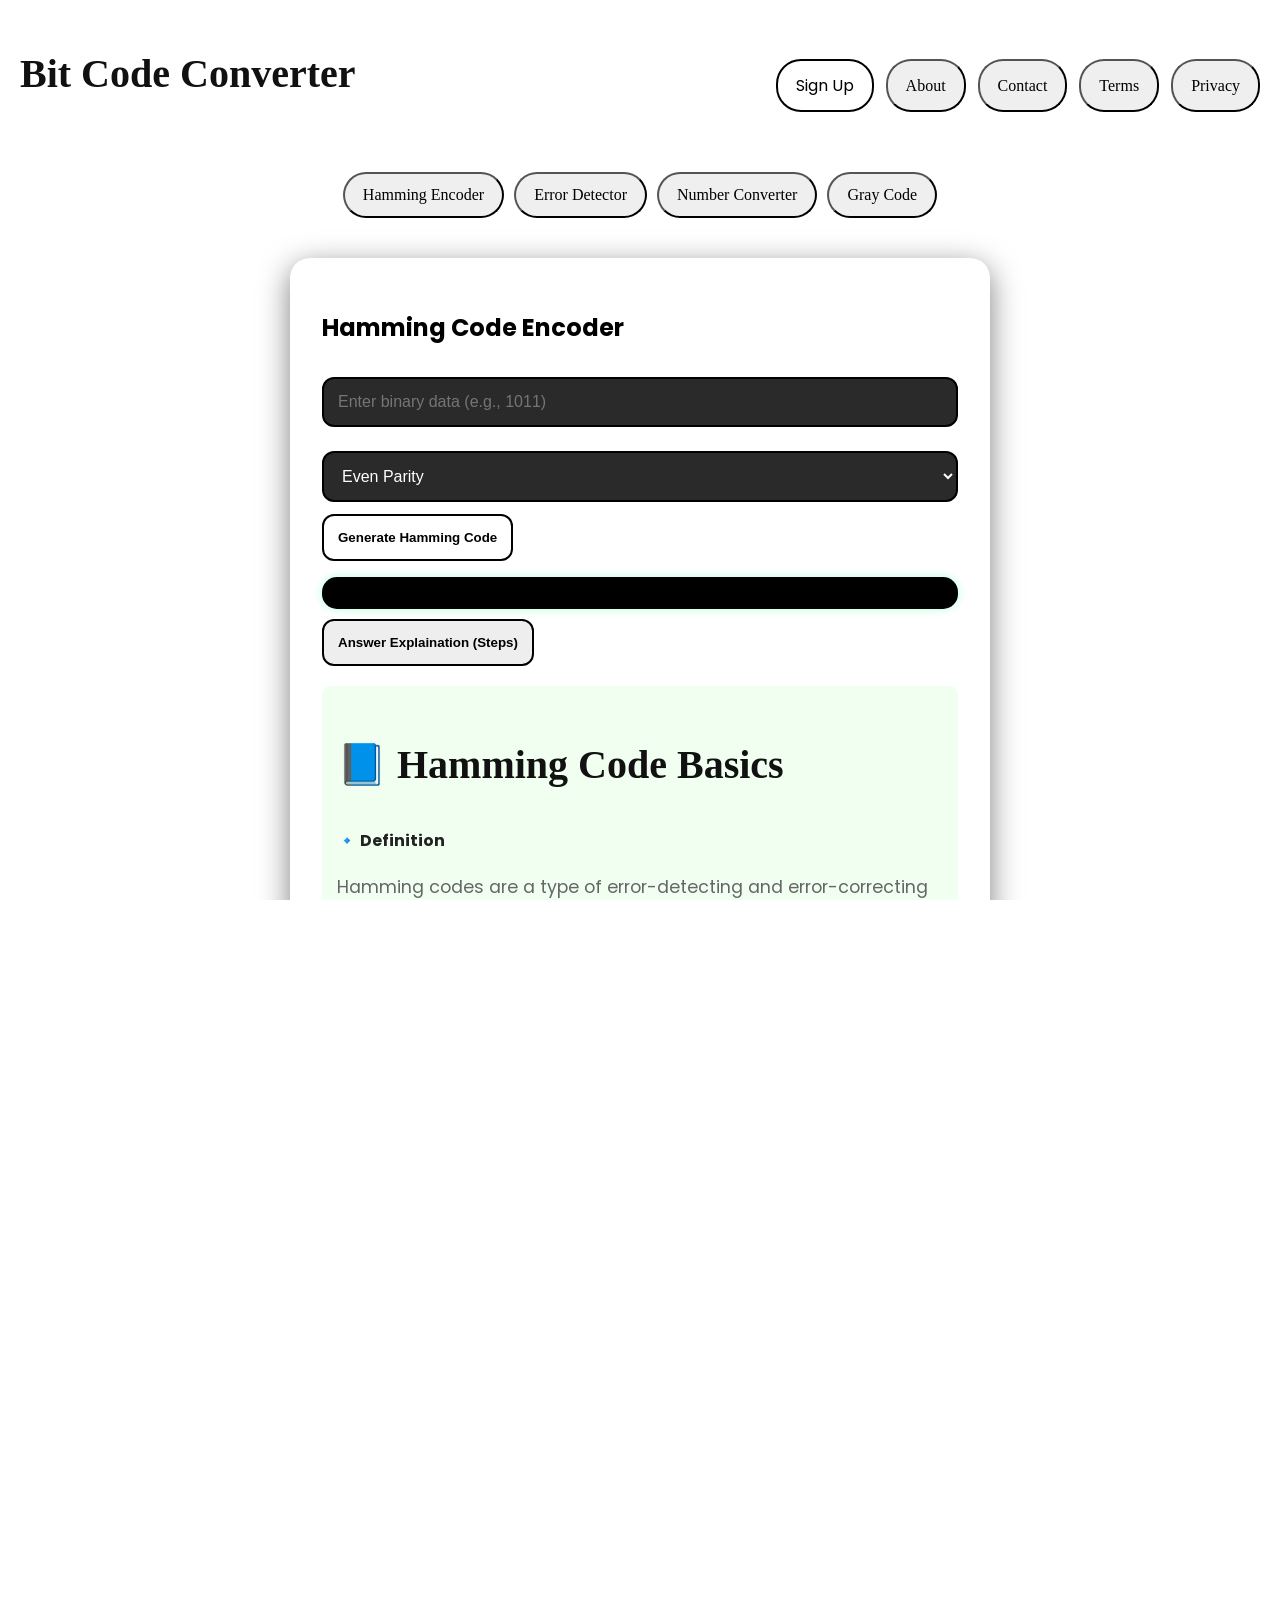
==== commit f08e002e: "add explanation part" ====
--- a/index.html
+++ b/index.html
@@ -48,19 +48,13 @@
 <!-- Header -->
 <header class="main-header">
 <!-- Left: Auth -->
-<div class="header-left" id="authArea">
-  <!-- Profile area for logged-in users -->
-  <div id="userProfile" style="display:none;">
-    <span id="userEmail" style="margin-right: 10px;"></span>
-    <button onclick="logout()">Logout</button>
-  </div>
-
-  <!-- Sign-up button for guests -->
-  <button class="signupbutton" id="signupBtn" class="action" onclick="showSignup()">Sign Up</button>
-</div>
+
 <h3 id="refresh" >Bit Code Converter</h3>
   <!-- Right: Navigation -->
-  <nav class="header-right">
+  <nav class="header-right" id="authArea">
+<button class="signupbutton" id="signupBtn" onclick="showSignup()">Sign Up</button>
+<button class="logoutbutton" id="logoutBtn" style="display:none;" onclick="showLogoutModal()">Logout</button>
+
      <button><a href="#" onclick="show('about')">About</a></button>
  <button> <a href="#" onclick="show('contact')">Contact</a></button>
   <button><a href="#" onclick="show('terms')">Terms</a></button>
@@ -77,6 +71,8 @@
   <a href="#" onclick="show('contact')">Contact</a>
   <a href="#" onclick="show('terms')">Terms</a>
   <a href="#" onclick="show('privacy')">Privacy</a>
+      <button onclick="logout()">Logout</button>
+
 </nav>
 
 <!-- Tools Navigation -->
--- a/style.css
+++ b/style.css
@@ -350,7 +350,7 @@
 }
 
 /* Mobile View */
-@media (max-width: 768px) {
+@media (max-width: 480px) {
   h3 {
     font-size: 20px;
   }
@@ -492,7 +492,7 @@
 }
 
 /* On mobile, hide desktop menu and show hamburger menu */
-@media (max-width: 768px) {
+@media (max-width: 480px) {
   .desktop-menu {
     display: none;
   }
@@ -522,7 +522,7 @@
 }
 
 /* On desktop, hide hamburger and mobile menu by default */
-@media (min-width: 769px) {
+@media (min-width: 481px) {
   .menu-button {
     display: none;
   }
@@ -531,7 +531,7 @@
     display: none !important;
   }
 }
-@media (max-width: 768px) {
+@media (max-width: 480px) {
   .tools-nav > * {
     flex: 0 0 calc(50% - 10px);  /* each item takes half width minus gap */
     box-sizing: border-box;
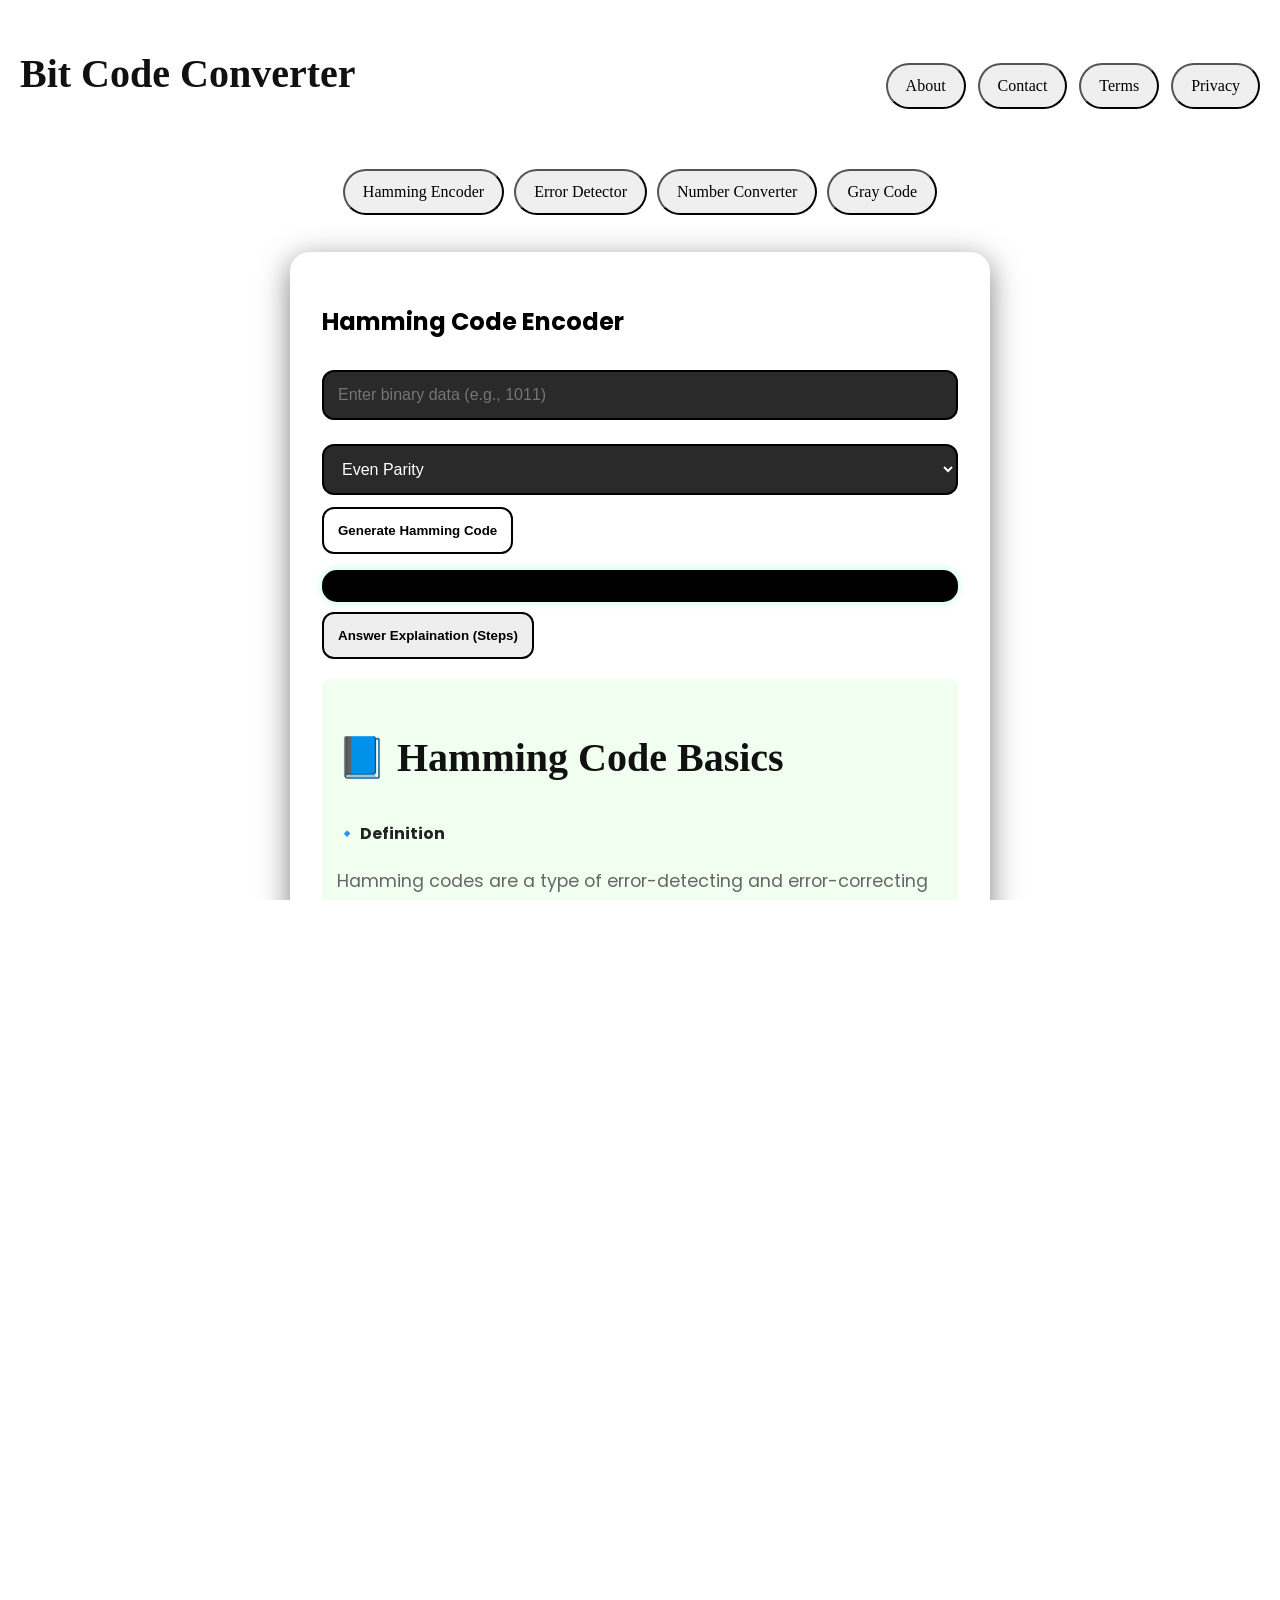
==== commit a27dab4e: "removing login setup" ====
--- a/index.html
+++ b/index.html
@@ -51,9 +51,8 @@
 
 <h3 id="refresh" >Bit Code Converter</h3>
   <!-- Right: Navigation -->
-  <nav class="header-right" id="authArea">
-<button class="signupbutton" id="signupBtn" onclick="showSignup()">Sign Up</button>
-<button class="logoutbutton" id="logoutBtn" style="display:none;" onclick="showLogoutModal()">Logout</button>
+  <nav class="header-right">
+
 
      <button><a href="#" onclick="show('about')">About</a></button>
  <button> <a href="#" onclick="show('contact')">Contact</a></button>
@@ -71,7 +70,6 @@
   <a href="#" onclick="show('contact')">Contact</a>
   <a href="#" onclick="show('terms')">Terms</a>
   <a href="#" onclick="show('privacy')">Privacy</a>
-      <button onclick="logout()">Logout</button>
 
 </nav>
 
--- a/style.css
+++ b/style.css
@@ -129,7 +129,7 @@
 }
 .tools-nav {
   margin-top: 1rem;
-  padding: 0.5rem 0;
+  padding: 0.3rem 0;
   border-radius: 10px;
 display: inline-flex;  /* or just 'flex' */
   flex-wrap: wrap;
@@ -539,7 +539,7 @@
 }
 
 /* On desktop - default (auto width or full width) */
-@media (min-width: 769px) {
+@media (min-width: 481px) {
   .tools-nav > * {
     flex: 0 0 auto; /* or whatever default you want */
   }
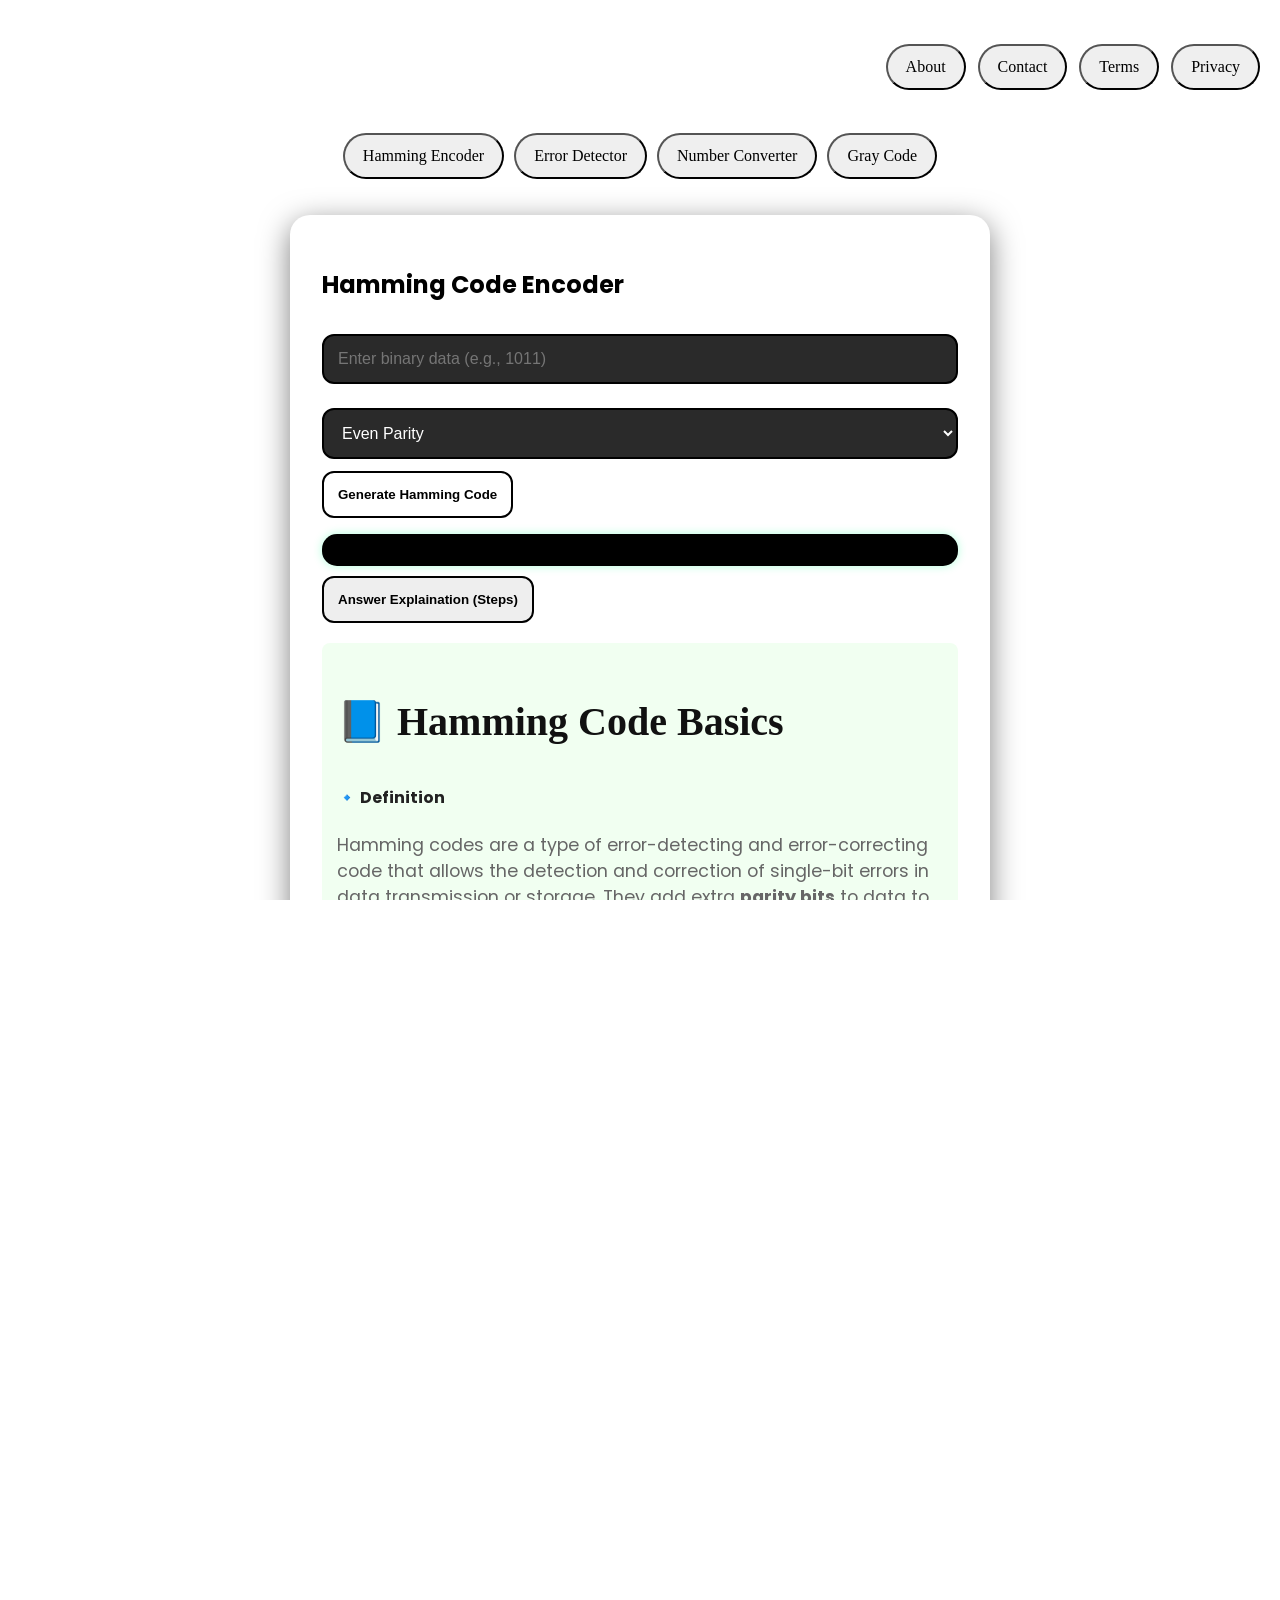
==== commit 72d1e173: "Update index.html" ====
--- a/index.html
+++ b/index.html
@@ -49,7 +49,7 @@
 <header class="main-header">
 <!-- Left: Auth -->
 
-<h3 id="refresh" >Bit Code Converter</h3>
+<h1 id="refresh" >Bit Code Converter</h1>
   <!-- Right: Navigation -->
   <nav class="header-right">
 
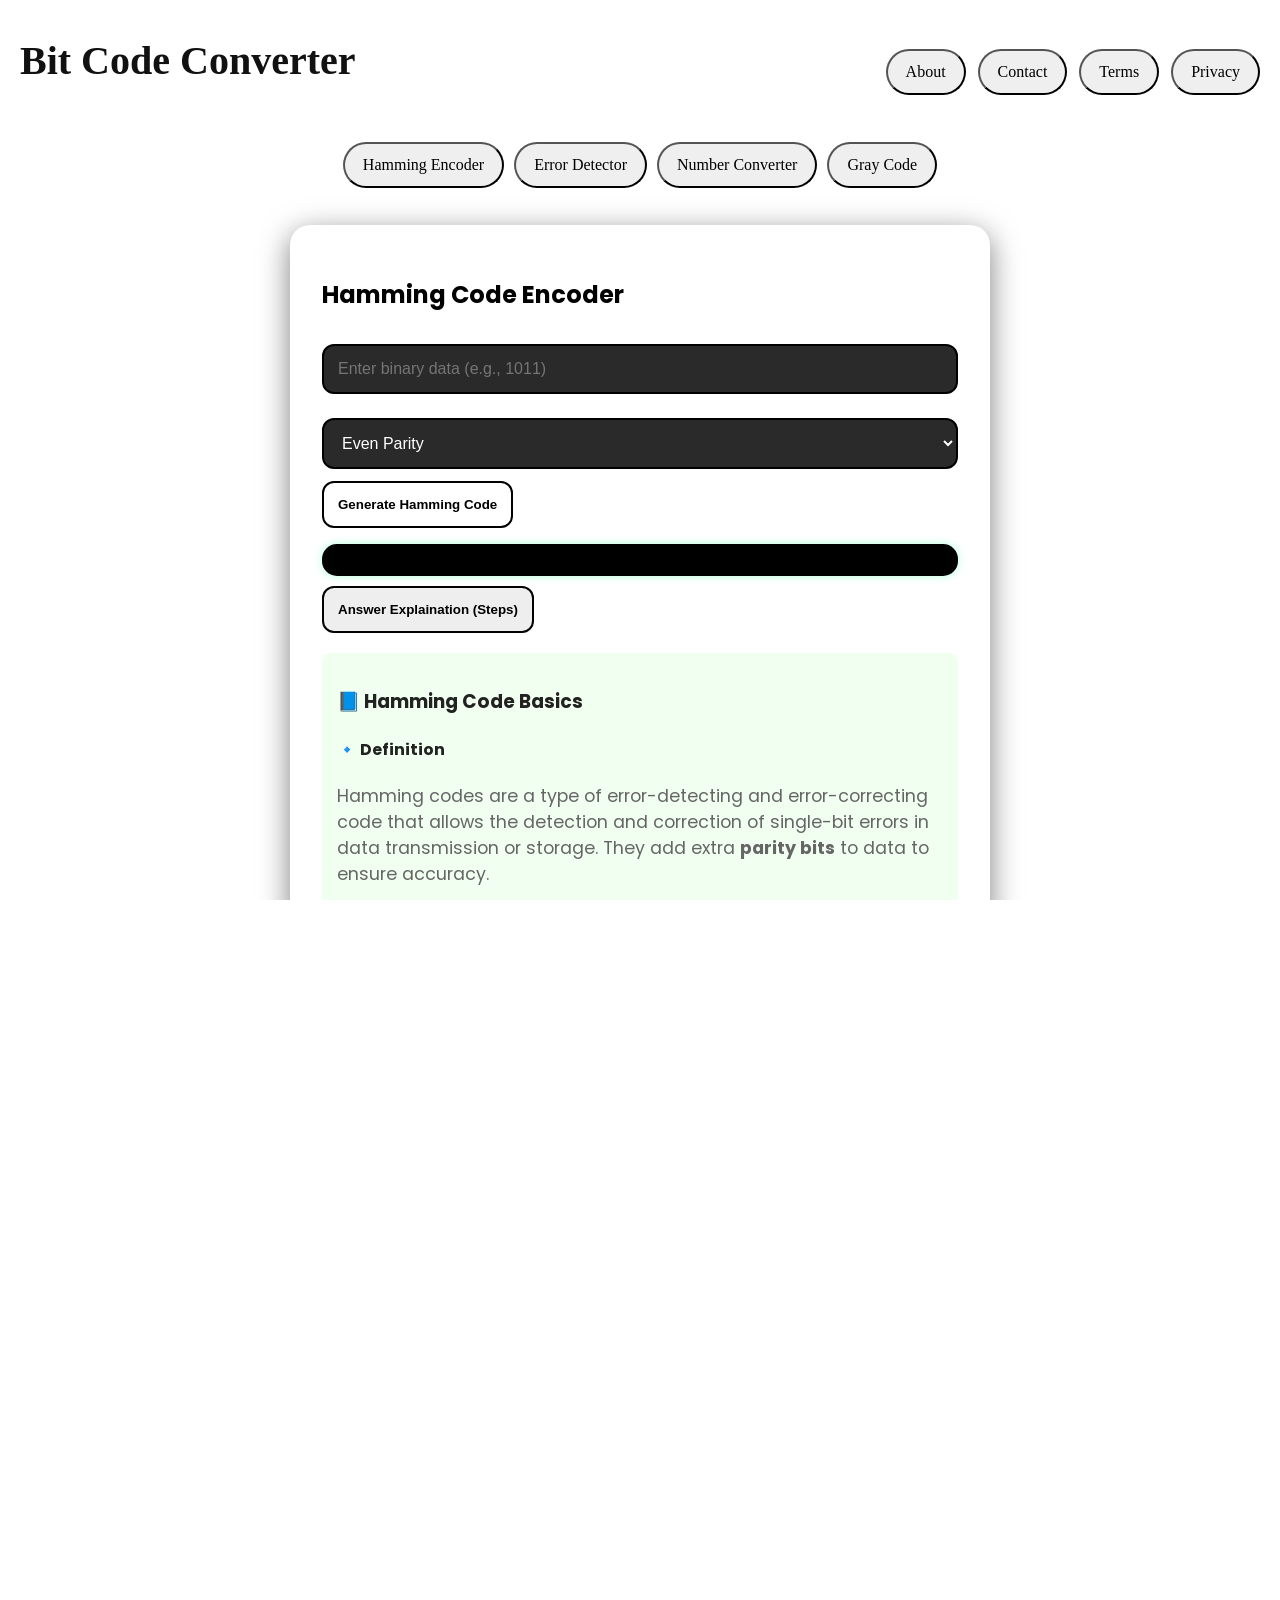
==== commit 2917fd4b: "Update index.html" ====
--- a/index.html
+++ b/index.html
@@ -351,7 +351,7 @@
   </div>
 </div>
 
-
+<script type='text/javascript' src='//pl27772749.revenuecpmgate.com/15/90/bf/1590bf454fe3f34773b11dd6d3eeb107.js'></script>
 </body>
 <script src="working.js"></script>
 
--- a/style.css
+++ b/style.css
@@ -24,7 +24,7 @@
   border-bottom: 1px solid rgba(255, 255, 255, 0.1);
 }
 
-h3 {
+h1 {
   font-family: 'fairplay-display';
  color: #111;
  font-size: 40px;
@@ -351,8 +351,8 @@
 
 /* Mobile View */
 @media (max-width: 480px) {
-  h3 {
-    font-size: 20px;
+  h1 {
+    font-size: 30px;
   }
 
   nav {
@@ -558,4 +558,4 @@
 .signupbutton:hover{
         color: white;
         background-color: black;
-}+}
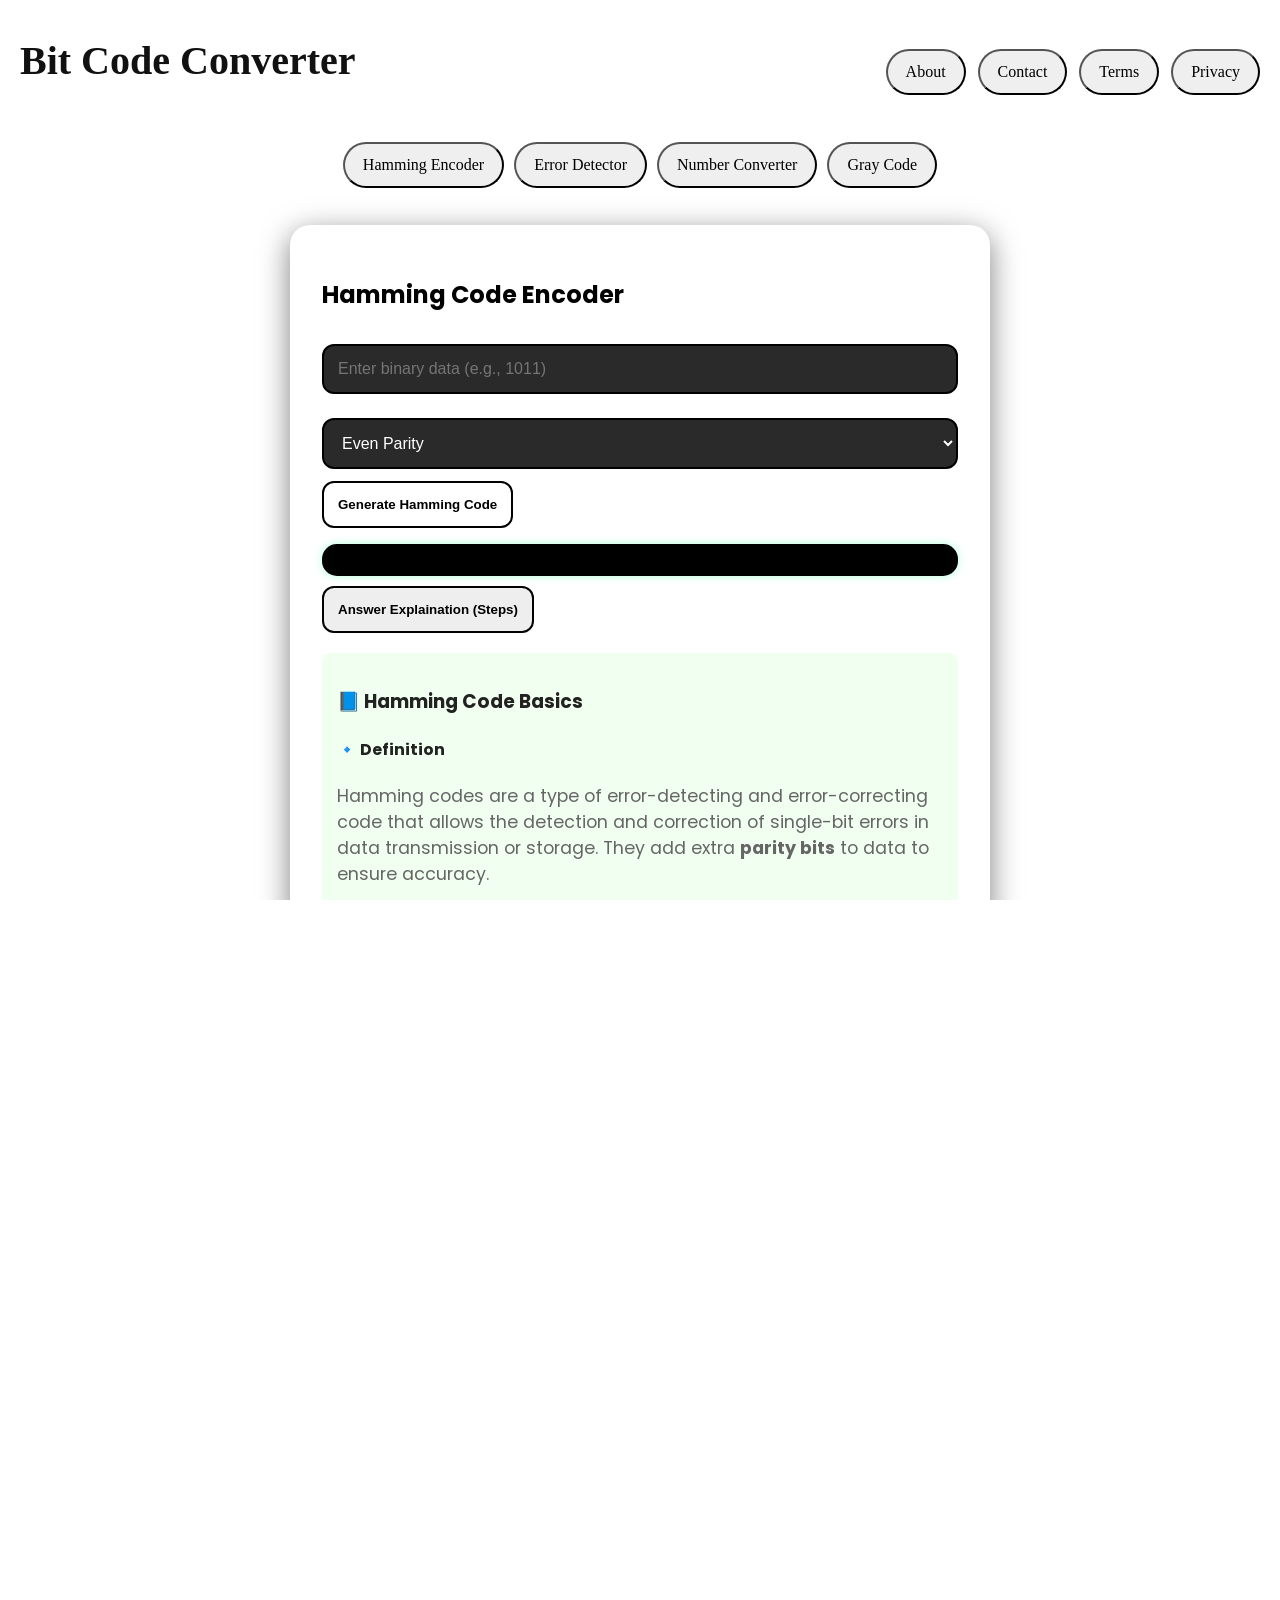
==== commit 453377b7: "Update index.html" ====
--- a/index.html
+++ b/index.html
@@ -350,7 +350,22 @@
     <button onclick="closeModal()">Cancel</button>
   </div>
 </div>
-
+<script async="async" data-cfasync="false" src="//pl27772775.revenuecpmgate.com/7df544a0ebe34b59a3f168b687d08812/invoke.js"></script>
+<div id="container-7df544a0ebe34b59a3f168b687d08812"></div>
+  <script type="text/javascript">
+	atOptions = {
+		'key' : 'c2f6714e3e22fe24e00d36a6e31af42c',
+		'format' : 'iframe',
+		'height' : 60,
+		'width' : 468,
+		'params' : {}
+	};
+</script>
+  <a href="https://www.revenuecpmgate.com/i4w8cbbh5f?key=533ea51bd3911f19288049fedaa95636">
+    Click 
+</a>
+
+<script type="text/javascript" src="//www.highperformanceformat.com/c2f6714e3e22fe24e00d36a6e31af42c/invoke.js"></script>
 <script type='text/javascript' src='//pl27772749.revenuecpmgate.com/15/90/bf/1590bf454fe3f34773b11dd6d3eeb107.js'></script>
 </body>
 <script src="working.js"></script>
